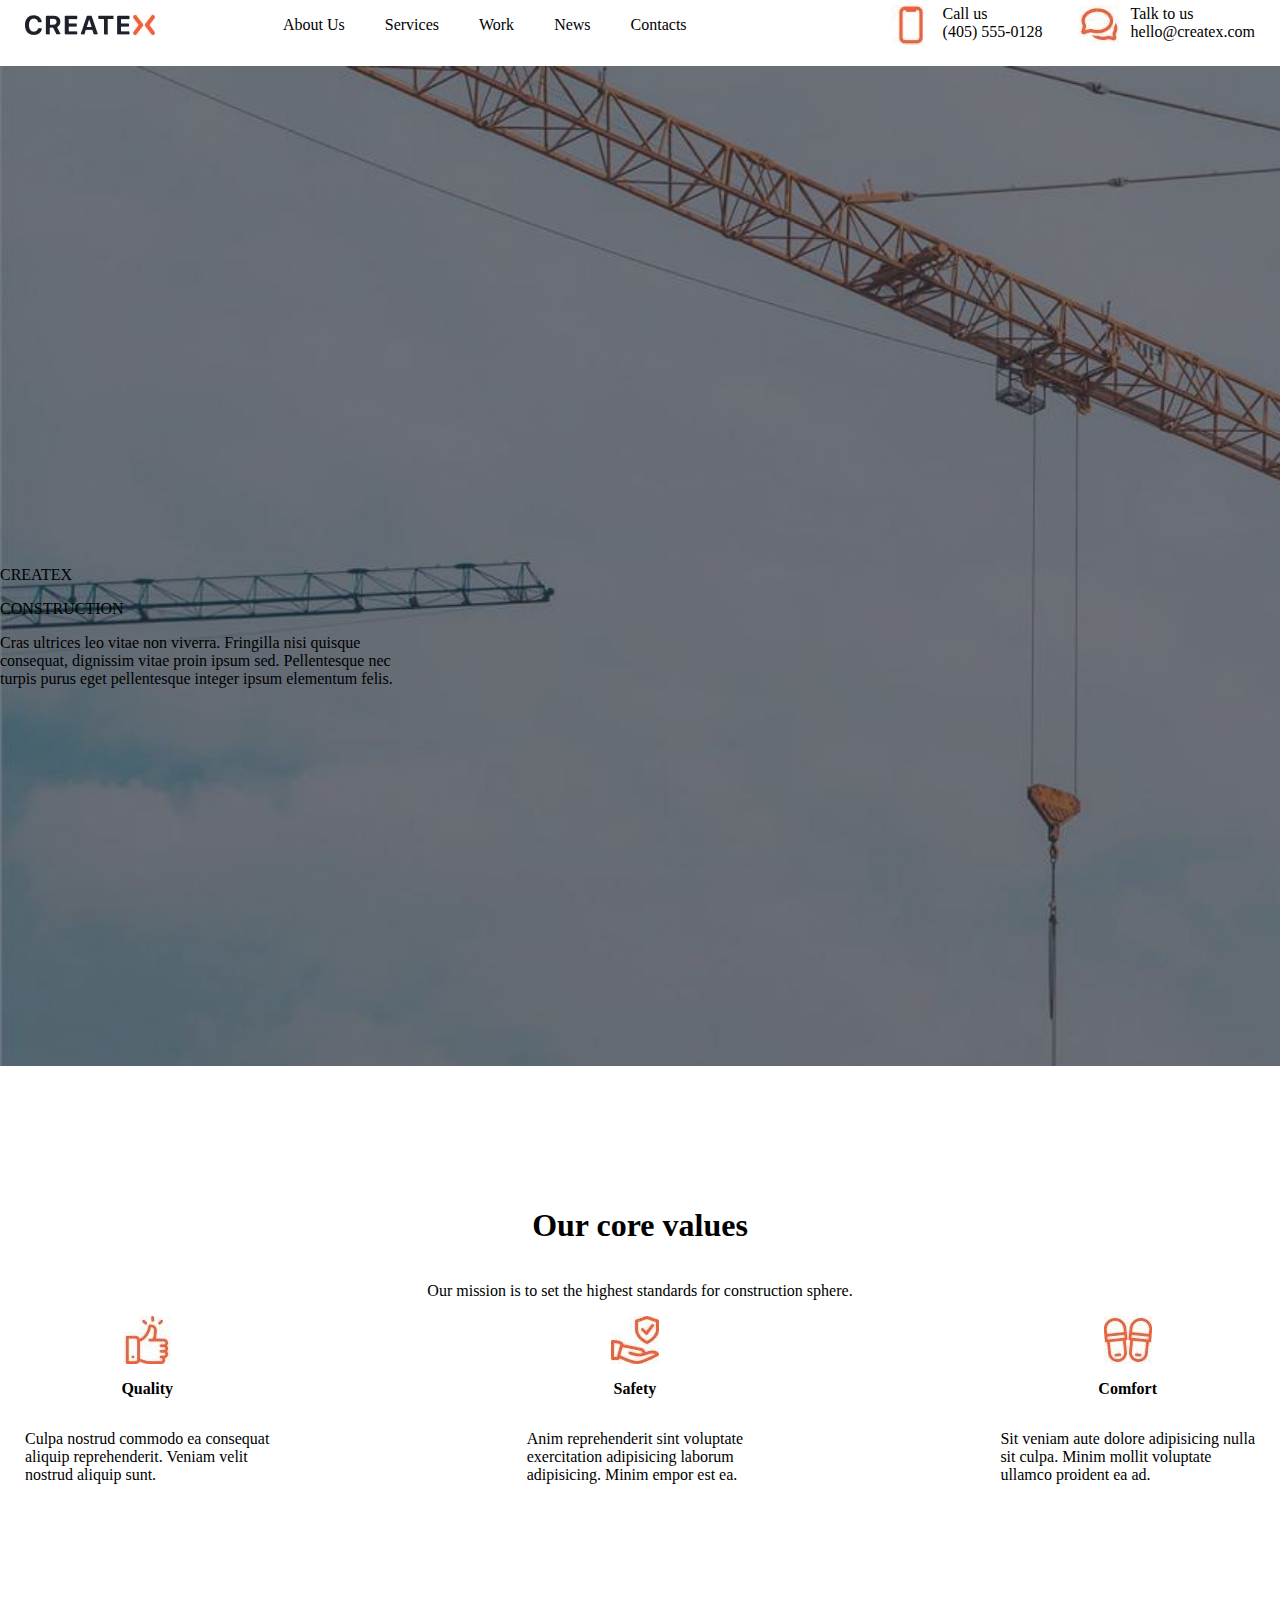
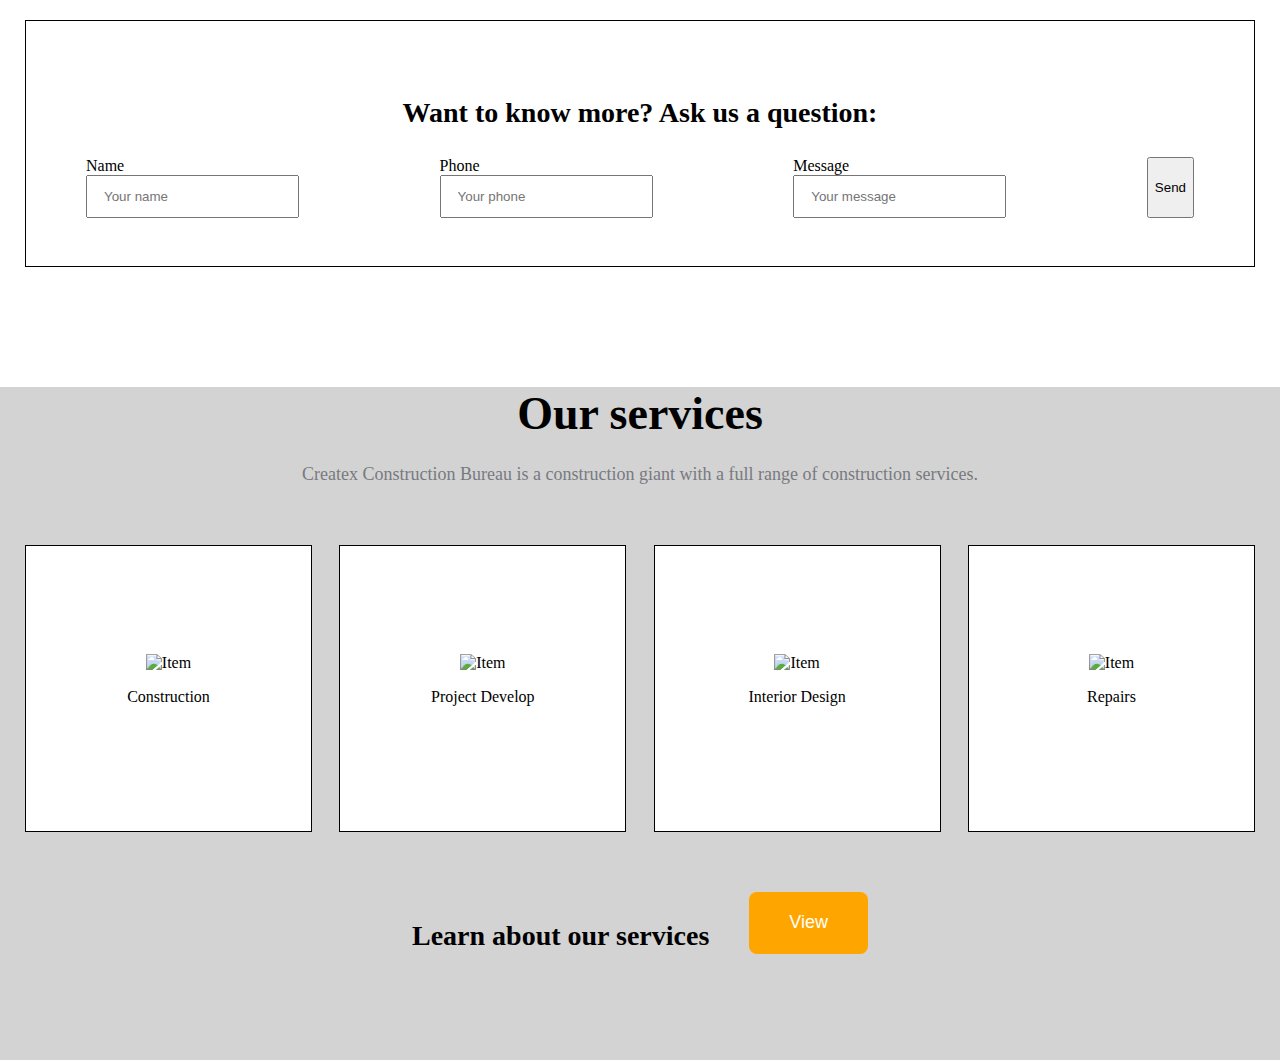
==== hero/hero.html @ 8d25ed10 "usopp" ====
<!DOCTYPE html>
<html lang="en">
<head>
    <meta charset="UTF-8">
    <meta name="viewport" content="width=device-width, initial-scale=1.0">
    <title>Hero</title>
    <link rel="stylesheet" href="hero.css">
</head>
<body>
    <div class="wrapper">
        <div class="block">
            <div class="header">
                <img src="img/logo.jpeg" alt="logo">
                <div class="navbar">
                    <p>About Us</p>
                    <p>Services</p>
                    <p>Work</p>
                    <p>News</p>
                    <p>Contacts</p>
                </div>
                <div class="contacts">
                    <div class="contactsItem">
                        <img src="img/phone.jpg" alt="phone">
                        <div class="contactsInfo">
                            <p>Call us</p>
                            <p>(405) 555-0128</p>
                        </div>
                    </div>
                    <div class="contactsItem">
                        <img src="img/chat.jpg" alt="email">
                        <div class="contactsInfo">
                            <p>Talk to us</p>
                            <p>hello@createx.com</p>
                        </div>
                    </div>
                </div>
            </div>
        </div>
        <div class="hero">
            <div class="nadBack">
                <p>CREATEX</p>
                <p>CONSTRUCTION</p>
                <p>Cras ultrices leo vitae non viverra. Fringilla nisi quisque <br> consequat, dignissim vitae proin ipsum sed. Pellentesque nec <br> turpis purus eget pellentesque integer ipsum elementum felis.</p>
            </div>
        </div>
        <div class="block">
            <div class="values">
            <h1>Our core values</h1>
            <p>Our mission is to set the highest standards for construction sphere.</p>
            <div class="homeworkBlock">
                <div class="homeworkItem">
                    <img src="img/like.jpg" alt="icon">
                    <p class="bolder">Quality</p>
                    <p>Culpa nostrud commodo ea consequat <br> aliquip reprehenderit. Veniam velit <br>nostrud aliquip sunt.</p>
                </div>
                <div class="homeworkItem">
                    <img src="img/hand.jpg" alt="icon">
                    <p class="bolder">Safety</p>
                    <p>Anim reprehenderit sint voluptate <br>exercitation adipisicing laborum <br>adipisicing. Minim empor est ea.</p>
                </div>
                <div class="homeworkItem">
                    <img src="img/tapochki.jpg" alt="icon">
                    <p class="bolder">Comfort</p>
                    <p>Sit veniam aute dolore adipisicing nulla <br>sit culpa. Minim mollit voluptate<br> ullamco proident ea ad.</p>
                </div>
            </div>
            </div>
            <div class="form">
                <p class="formTitle">Want to know more? Ask us a question:</p>
                <form class="formData">
                    <div class="formInput">
                        <label for="nameInput">Name</label>
                        <input id="nameInput" type="text" placeholder="Your name">
                    </div>
                    <div class="formInput">
                        <label for="phoneInput">Phone</label>
                        <input id="phoneInput" type="text" placeholder="Your phone">
                    </div>
                    <div class="formInput">
                        <label for="messageInput">Message</label>
                        <input id="messageInput" type="text" placeholder="Your message">
                    </div>
                    <button>Send</button>
                </form>
            </div>
        </div>
        <div class="services">
            <p class="serTitle">Our services</p>
            <p class="serSubTitle">Createx Construction Bureau is a construction giant with a full range of construction services.</p>
            <div class="block">
                <div class="serItems">
                    <div class="serItem">
                        <img src="" alt="Item">
                        <p>Construction</p>
                    </div>
                    <div class="serItem">
                        <img src="" alt="Item">
                        <p>Project Develop</p>
                    </div>
                    <div class="serItem">
                        <img src="" alt="Item">
                        <p>Interior Design</p>
                    </div>
                    <div class="serItem">
                        <img src="" alt="Item">
                        <p>Repairs</p>
                    </div>
                </div>
            </div>
            <div class="serMore">
                <p>Learn about our services</p>
                <button class="serButton">View</button>
            </div>
        </div>
    </div>
</body>
</html>
---- hero/hero.css ----
body{
    margin: 0;
    margin: auto;
}

.block{
    width: 1230px;
    margin: auto;
}
.header{
    display: flex;
    align-items: center;
    justify-content: space-between;
}
.navbar{
    display: flex;
}
.navbar p{
    margin-right: 40px;
}
.contacts{
    display: flex;
}
.contactsItem{
    display: flex;
    margin-left: 36px;
}
.contactsInfo{
    margin-left: 12px
}
.contactsInfo p{
    margin: 0;
}

.hero{
    height: 1000px;
    width: 100%;
    background: url(img/backgraund.jpg);
    background-repeat: no-repeat;
    background-size: cover;
}

.values{
    display: flex; 
    flex-direction: column;
    align-items: center;
    margin-top: 120px;
}

.formTitle{
    font-weight: bold;
    font-size: 28px;
}

.form{
    display: flex;
    flex-direction: column;
    align-items: center;
    border: 1px solid;
    padding: 48px 60px;
    margin-top: 120px;
}

.formData{
    display: flex;
    justify-content: space-between;
    width: 100%;
}

.formInput{
    display: flex;
    flex-direction: column;
}

.formInput input{
    padding: 12px 16px;
}
.homeworkBlock{
    display: flex;
    justify-content: space-between;
    width: 100%;
}
.homeworkItem{
    display: flex;
    flex-direction: column;
    align-items: center;
}
.serTitle{
    font-size: 46px;
    font-weight: bold;
    margin: 0;
    margin-bottom: 24px;
}
.serSubTitle{
    font-size: 18px;
    margin: 0;
    margin-bottom: 60px;
    color: #787A80
}
.serItem{
    display: flex;
    flex-direction: column;
    align-items: center;
    border: 1px solid;
    width: 285px;
    height: 285px;
    justify-content: center;
    background-color: white;
    transition: background-color 1s ease;
}
.serItem:hover{
    background-color: orange;
    transition: background-color 1s ease;
}
.serItems{
    display: flex;
    justify-content: space-between;
    width: 100%;
}
.services{
    display: flex;
    flex-direction: column;
    align-items: center;
    margin-top: 120px;
    background-color: lightgray;
    padding-bottom: 80px;
}
.serMore{
    display: flex;
    gap: 40px;
    margin-top: 60px;
    font-size: 28px;
    font-weight: bold;
}
.serButton{
    padding: 0px 40px;
    height: 62px;
    font-size: 18px;
    align-items: center;
    background-color: orange;
    color: white;
    border: none;
    border-radius: 8px;
    cursor: pointer;
    transition: background-color 0.5s ease;

}
.serButton:hover{
    background-color: brown;
    transition: background-color 0.5s ease;
}
.serButton:active{
    background-color: yellow;
}
.nadBack{
    position: relative;
    top: 500px;
}
.bolder{
    font-weight: bold;
}
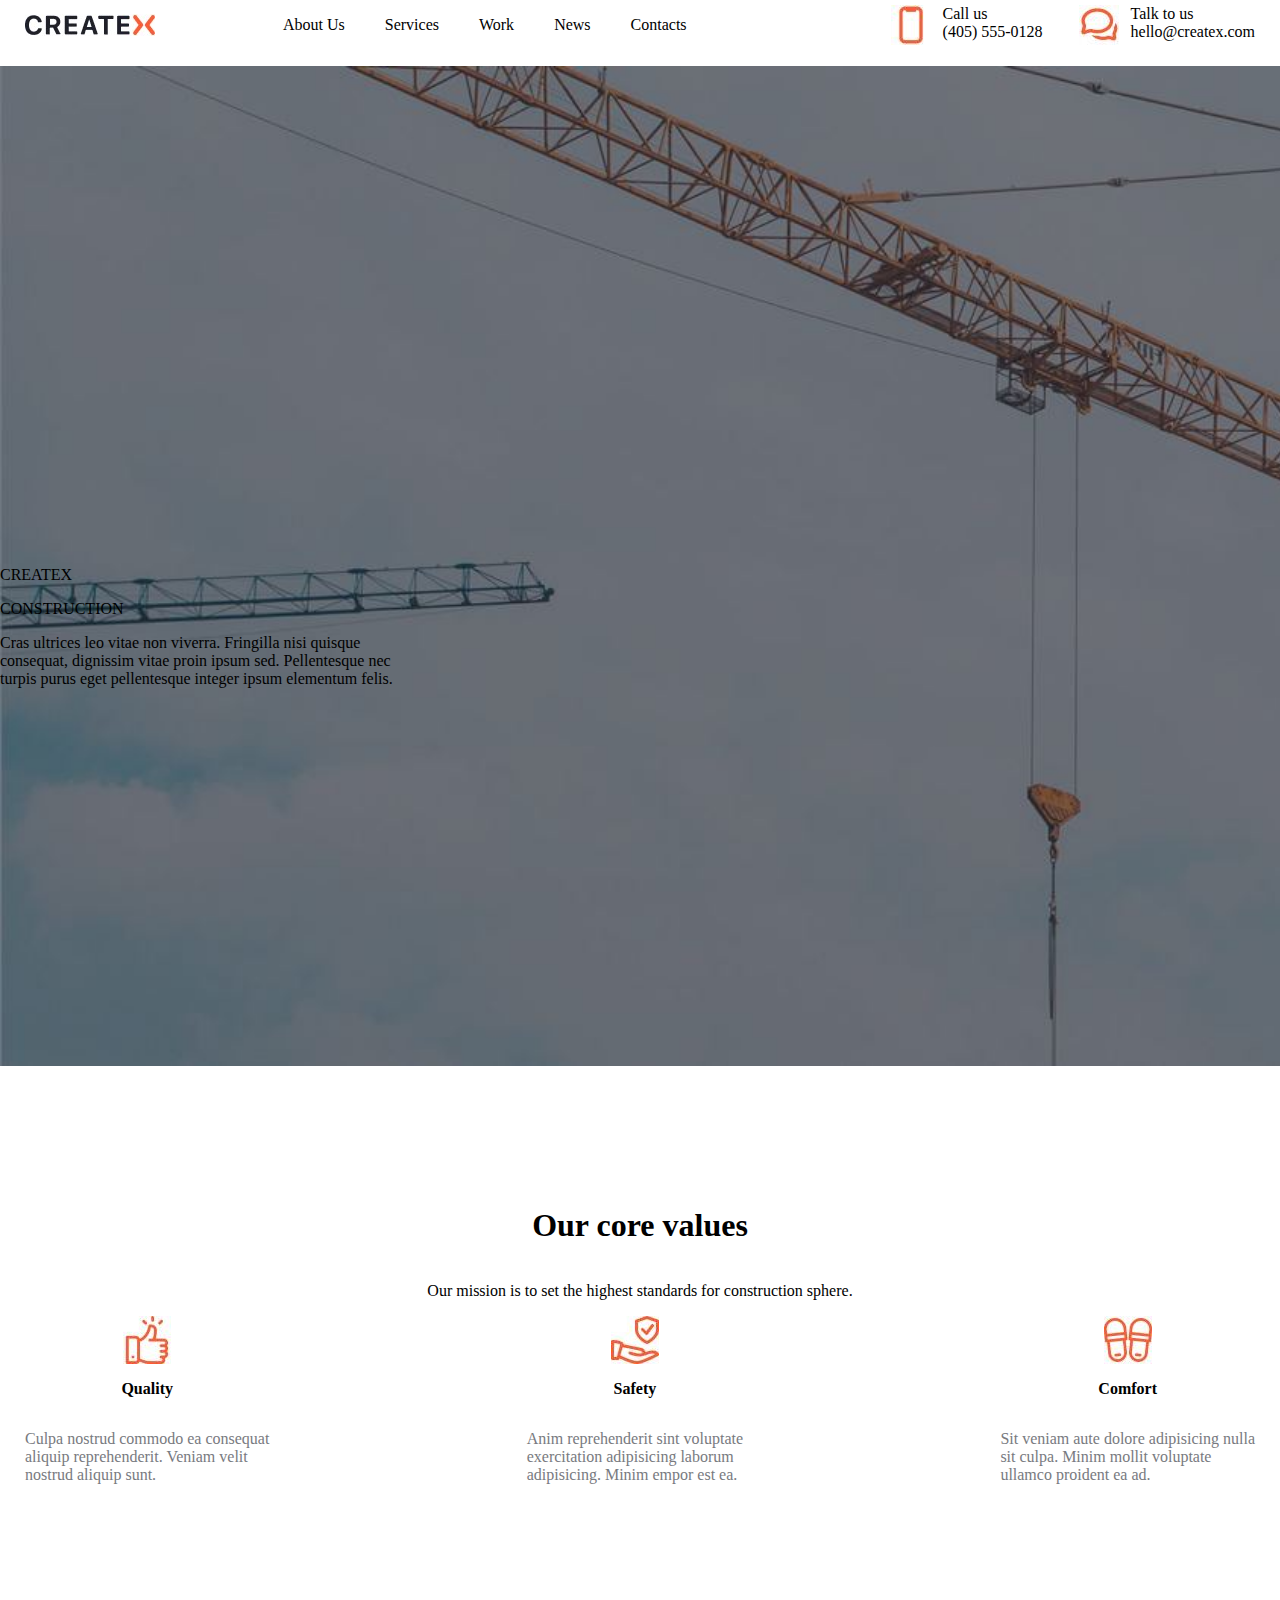
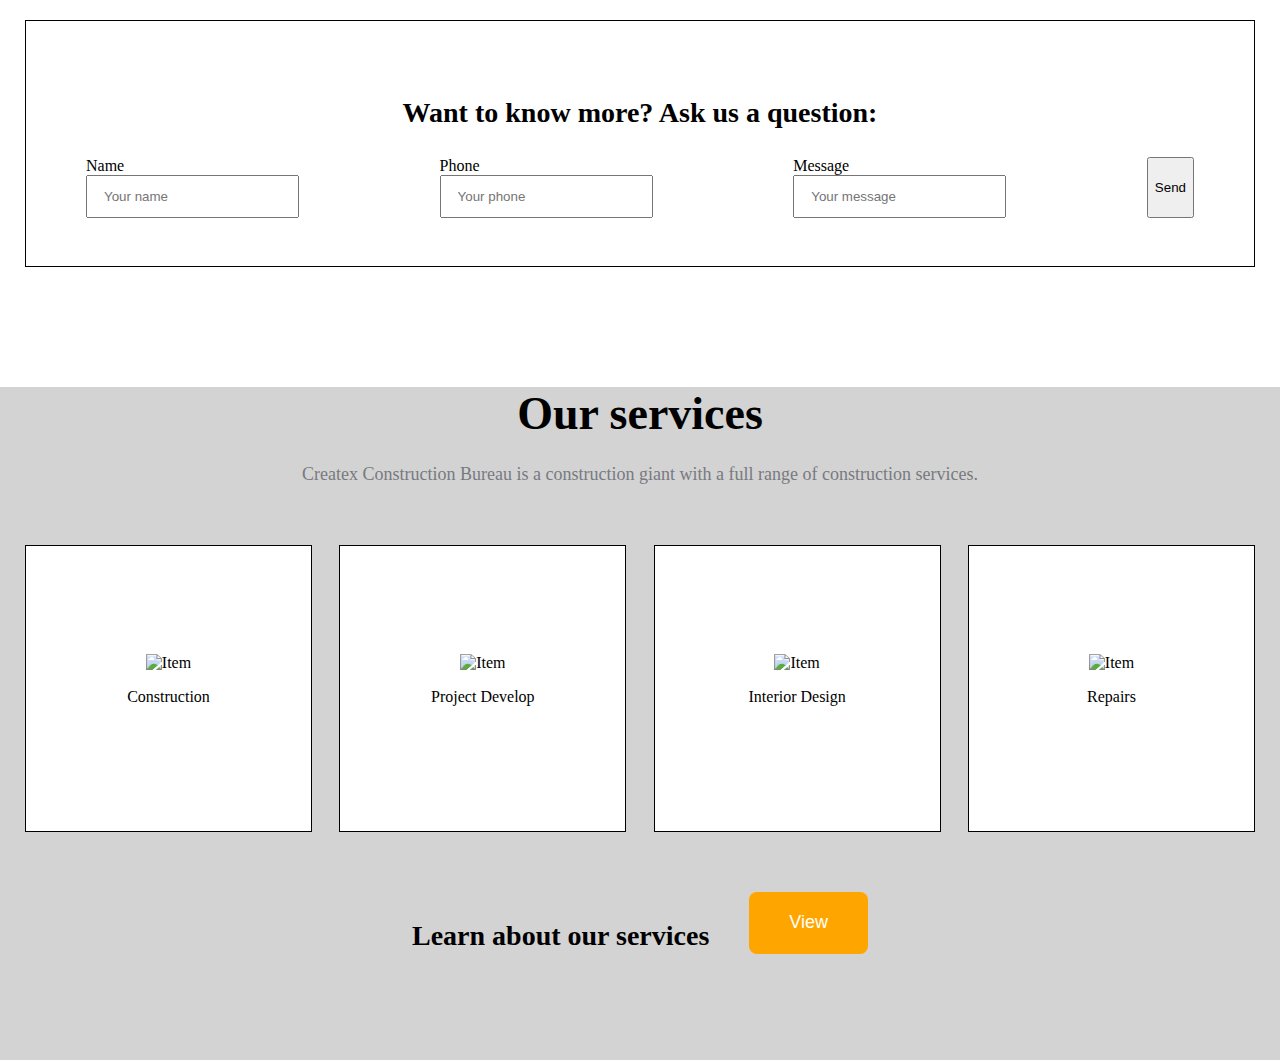
==== commit 37d92393: "jimbe" ====
--- a/hero/hero.html
+++ b/hero/hero.html
@@ -51,17 +51,17 @@
                 <div class="homeworkItem">
                     <img src="img/like.jpg" alt="icon">
                     <p class="bolder">Quality</p>
-                    <p>Culpa nostrud commodo ea consequat <br> aliquip reprehenderit. Veniam velit <br>nostrud aliquip sunt.</p>
+                    <p class="hm">Culpa nostrud commodo ea consequat <br> aliquip reprehenderit. Veniam velit <br>nostrud aliquip sunt.</p>
                 </div>
                 <div class="homeworkItem">
                     <img src="img/hand.jpg" alt="icon">
                     <p class="bolder">Safety</p>
-                    <p>Anim reprehenderit sint voluptate <br>exercitation adipisicing laborum <br>adipisicing. Minim empor est ea.</p>
+                    <p class="hm">Anim reprehenderit sint voluptate <br>exercitation adipisicing laborum <br>adipisicing. Minim empor est ea.</p>
                 </div>
                 <div class="homeworkItem">
                     <img src="img/tapochki.jpg" alt="icon">
                     <p class="bolder">Comfort</p>
-                    <p>Sit veniam aute dolore adipisicing nulla <br>sit culpa. Minim mollit voluptate<br> ullamco proident ea ad.</p>
+                    <p class="hm">Sit veniam aute dolore adipisicing nulla <br>sit culpa. Minim mollit voluptate<br> ullamco proident ea ad.</p>
                 </div>
             </div>
             </div>
--- a/hero/hero.css
+++ b/hero/hero.css
@@ -39,7 +39,9 @@
     background-repeat: no-repeat;
     background-size: cover;
 }
-
+.hm{
+    color: #787A80;
+}
 .values{
     display: flex; 
     flex-direction: column;
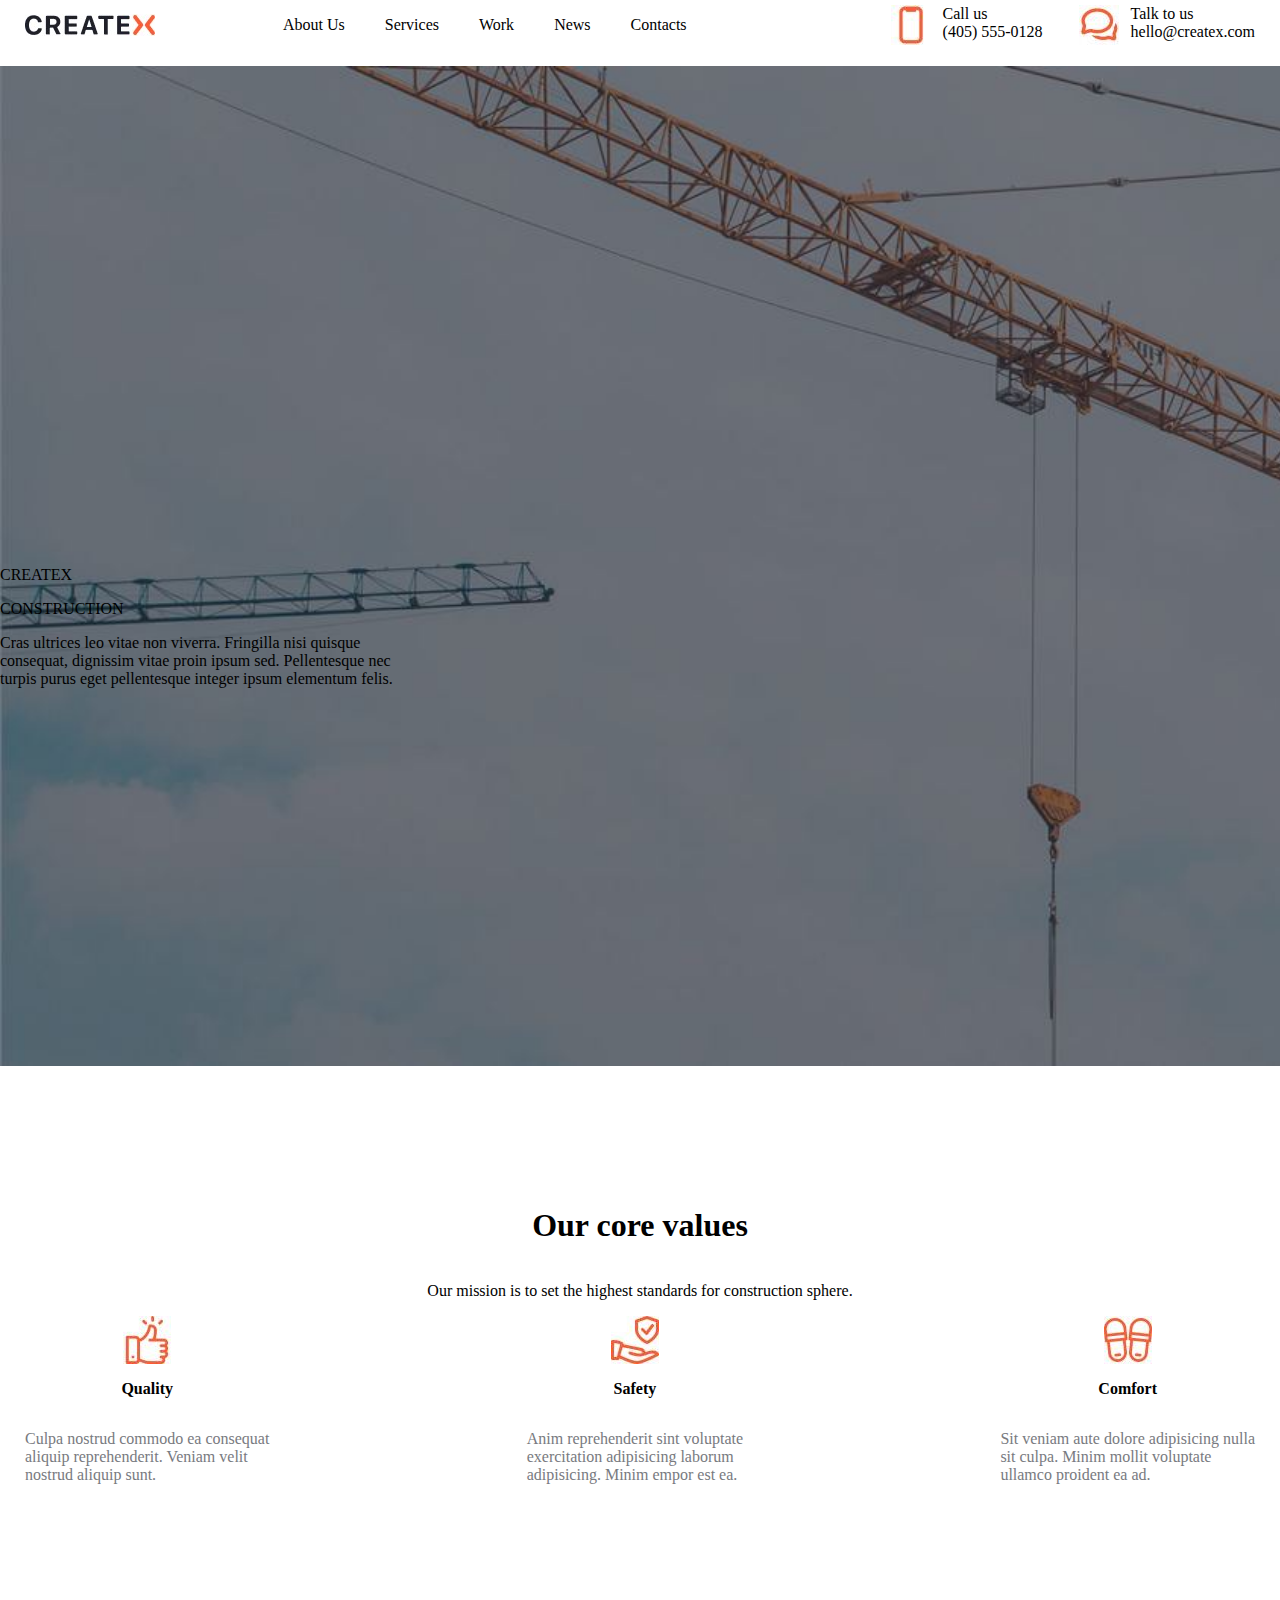
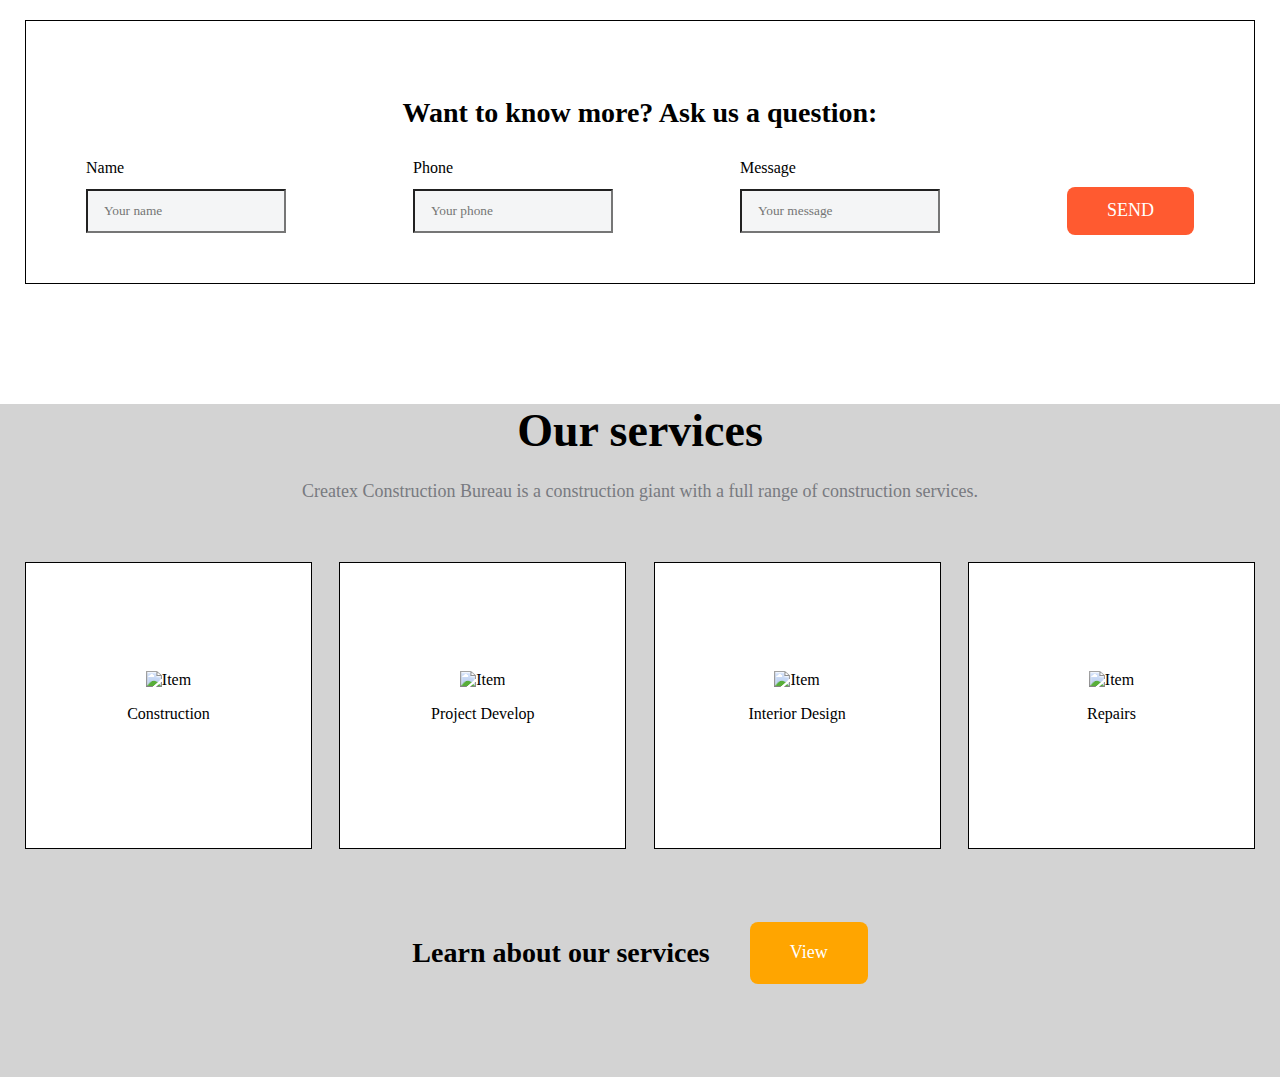
==== commit 7f033f87: "Otama" ====
--- a/hero/hero.html
+++ b/hero/hero.html
@@ -80,7 +80,7 @@
                         <label for="messageInput">Message</label>
                         <input id="messageInput" type="text" placeholder="Your message">
                     </div>
-                    <button>Send</button>
+                    <button>SEND</button>
                 </form>
             </div>
         </div>
--- a/hero/hero.css
+++ b/hero/hero.css
@@ -1,3 +1,12 @@
+@font-face {
+    font-family: Ubuntu;
+    font-weight: 400;
+    src: url(../fonts/Ubuntu/Ubuntu-Regular.ttf);
+}
+
+*{
+    font-family: Ubuntu;
+}
 body{
     margin: 0;
     margin: auto;
@@ -67,15 +76,31 @@
     display: flex;
     justify-content: space-between;
     width: 100%;
+    align-items: center;
 }
 
 .formInput{
     display: flex;
     flex-direction: column;
 }
-
+.formInput label{
+    padding-bottom: 12px;
+}
 .formInput input{
     padding: 12px 16px;
+    background-color: #F4F5F6;
+}
+.formData button{
+    padding: 0px 40px;
+    margin-top: 30px;
+    height: 48px;
+    font-size: 18px;
+    background-color: #FF5A30;
+    color: white;
+    border: none;
+    border-radius: 8px;
+    cursor: pointer;
+    transition: background-color 0.5s ease;
 }
 .homeworkBlock{
     display: flex;
@@ -133,19 +158,18 @@
     margin-top: 60px;
     font-size: 28px;
     font-weight: bold;
+    align-items: center;
 }
 .serButton{
-    padding: 0px 40px;
+    padding: 20px 40px;
     height: 62px;
     font-size: 18px;
-    align-items: center;
     background-color: orange;
     color: white;
     border: none;
     border-radius: 8px;
     cursor: pointer;
     transition: background-color 0.5s ease;
-
 }
 .serButton:hover{
     background-color: brown;
@@ -160,4 +184,4 @@
 }
 .bolder{
     font-weight: bold;
-}+}
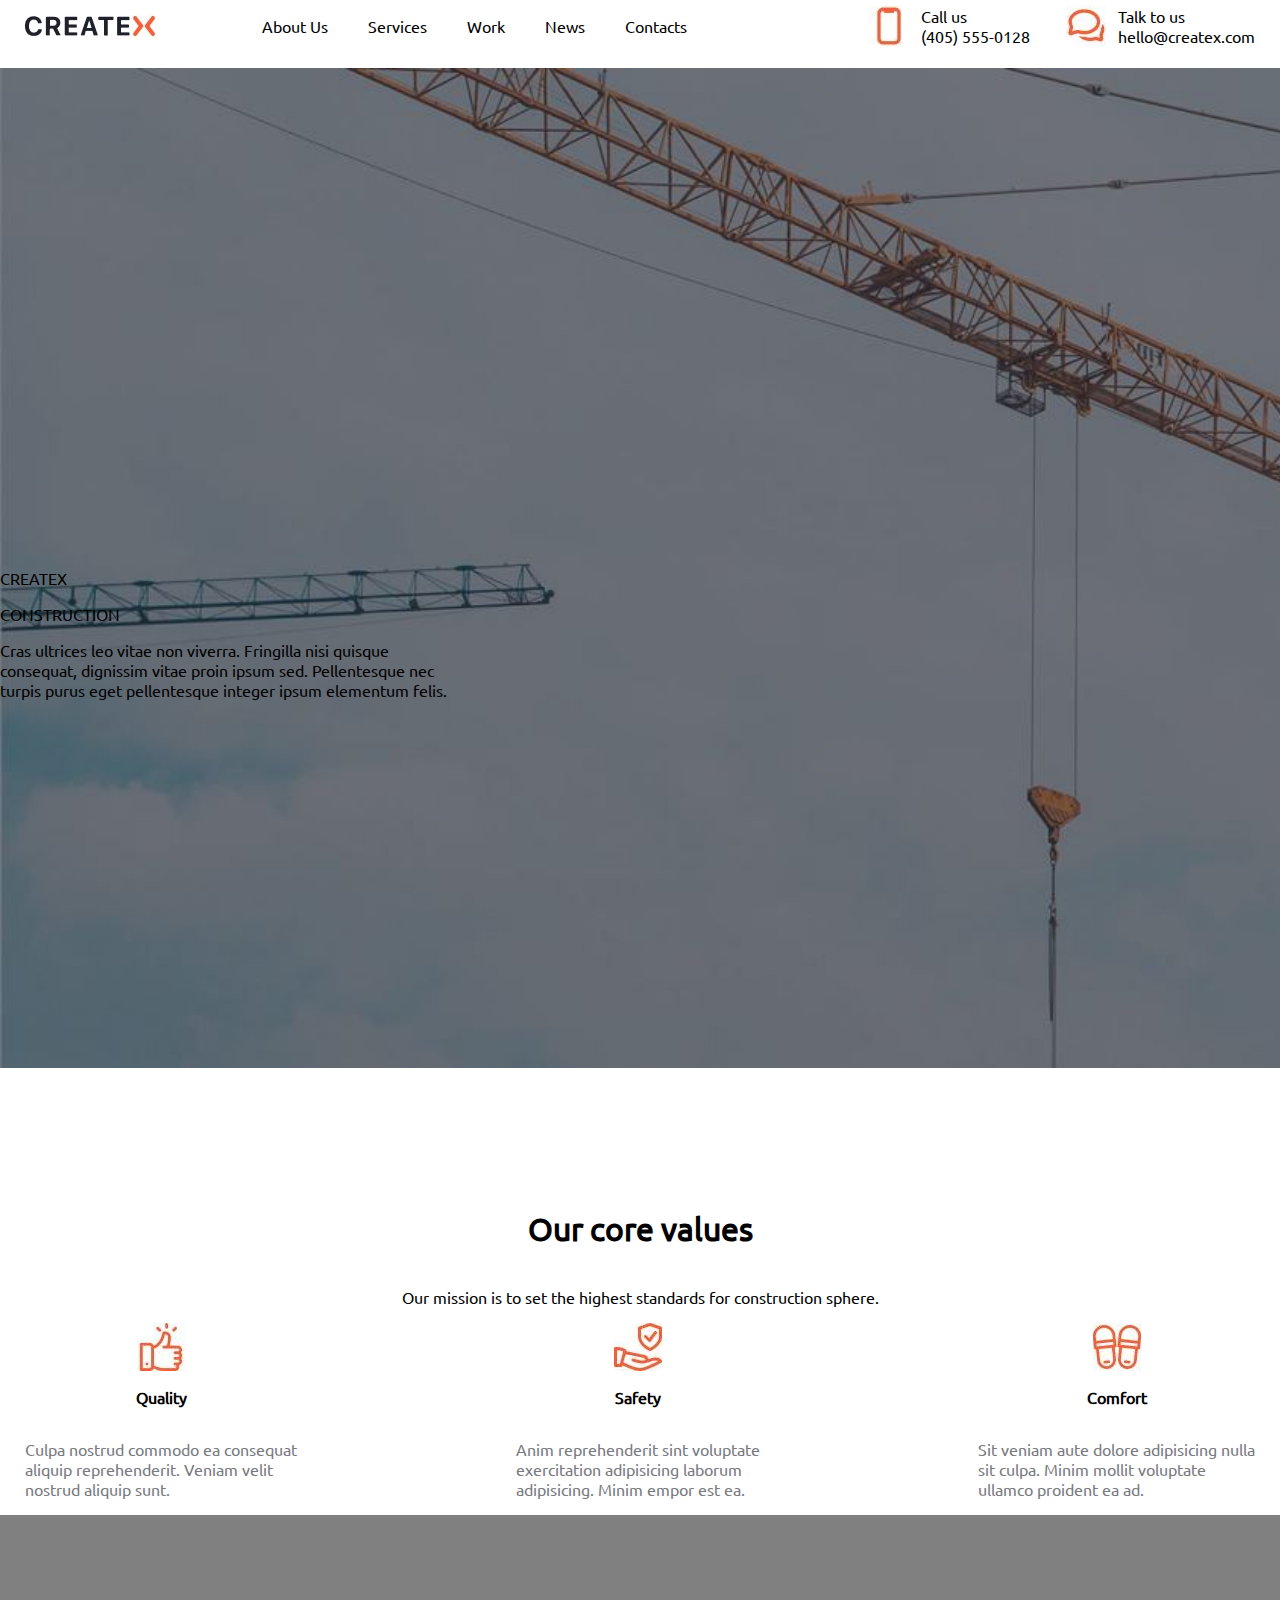
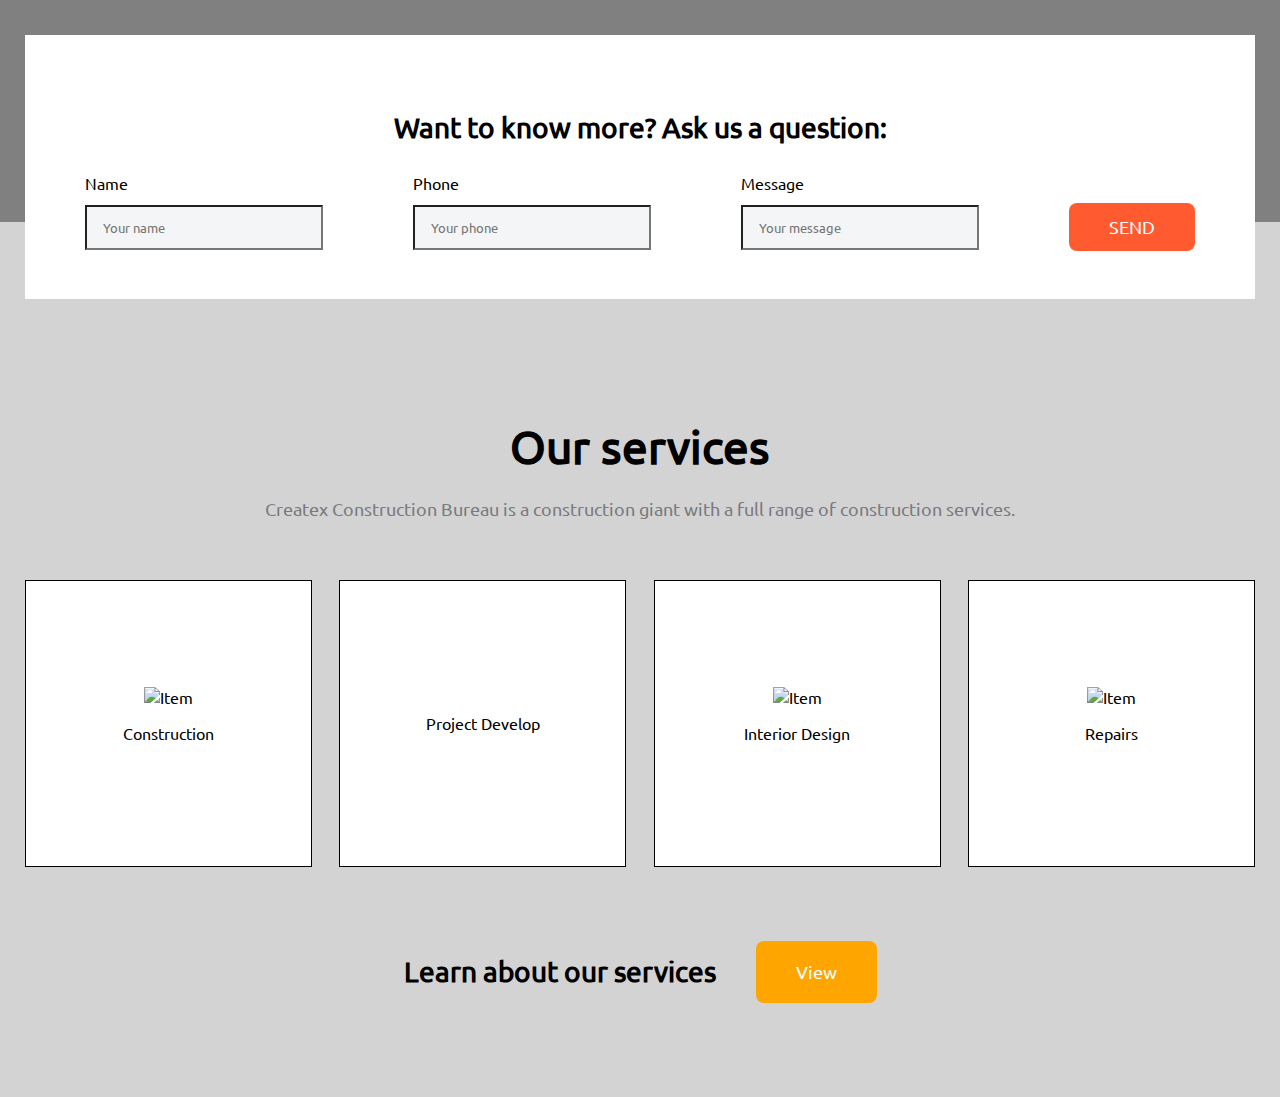
==== commit 57cd71b3: "LuffyTeam" ====
--- a/hero/hero.html
+++ b/hero/hero.html
@@ -64,7 +64,11 @@
                     <p class="hm">Sit veniam aute dolore adipisicing nulla <br>sit culpa. Minim mollit voluptate<br> ullamco proident ea ad.</p>
                 </div>
             </div>
-            </div>
+            </div>     
+        </div>
+    </div>
+    <div class="formWrapper">
+        <div class="block">
             <div class="form">
                 <p class="formTitle">Want to know more? Ask us a question:</p>
                 <form class="formData">
@@ -84,34 +88,35 @@
                 </form>
             </div>
         </div>
-        <div class="services">
-            <p class="serTitle">Our services</p>
-            <p class="serSubTitle">Createx Construction Bureau is a construction giant with a full range of construction services.</p>
-            <div class="block">
-                <div class="serItems">
-                    <div class="serItem">
-                        <img src="" alt="Item">
-                        <p>Construction</p>
-                    </div>
-                    <div class="serItem">
-                        <img src="" alt="Item">
-                        <p>Project Develop</p>
-                    </div>
-                    <div class="serItem">
-                        <img src="" alt="Item">
-                        <p>Interior Design</p>
-                    </div>
-                    <div class="serItem">
-                        <img src="" alt="Item">
-                        <p>Repairs</p>
-                    </div>
+    </div>   
+    <div class="services">
+        <p class="serTitle">Our services</p>
+        <p class="serSubTitle">Createx Construction Bureau is a construction giant with a full range of construction services.</p>
+        <div class="block">
+            <div class="serItems">
+                <div class="serItem">
+                    <img src="" alt="Item">
+                    <p>Construction</p>
+                </div>
+                <div class="serItem">
+                    <!-- <img src="img/const.jpg" alt="Item" class="const"> -->
+                    <p>Project Develop</p>
+                </div>
+                <div class="serItem">
+                    <img src="" alt="Item">
+                    <p>Interior Design</p>
+                </div>
+                <div class="serItem">
+                    <img src="" alt="Item">
+                    <p>Repairs</p>
                 </div>
             </div>
-            <div class="serMore">
-                <p>Learn about our services</p>
-                <button class="serButton">View</button>
-            </div>
+        </div>
+        <div class="serMore">
+            <p>Learn about our services</p>
+            <button class="serButton">View</button>
         </div>
     </div>
 </body>
+<script src="hero.js"></script>
 </html>--- a/hero/hero.css
+++ b/hero/hero.css
@@ -1,7 +1,7 @@
 @font-face {
     font-family: Ubuntu;
     font-weight: 400;
-    src: url(../fonts/Ubuntu/Ubuntu-Regular.ttf);
+    src: url(fonts/Ubuntu/Ubuntu-Regular.ttf);
 }
 
 *{
@@ -16,6 +16,7 @@
     width: 1230px;
     margin: auto;
 }
+
 .header{
     display: flex;
     align-items: center;
@@ -62,14 +63,17 @@
     font-weight: bold;
     font-size: 28px;
 }
-
+.formWrapper{
+    width: 100%;
+    padding-top: 120px;
+    background: linear-gradient(grey 80%, lightgray 80%);
+}
 .form{
     display: flex;
     flex-direction: column;
     align-items: center;
-    border: 1px solid;
+    background-color: white;
     padding: 48px 60px;
-    margin-top: 120px;
 }
 
 .formData{
@@ -117,6 +121,7 @@
     font-weight: bold;
     margin: 0;
     margin-bottom: 24px;
+    margin-top: 120px;
 }
 .serSubTitle{
     font-size: 18px;
@@ -148,7 +153,6 @@
     display: flex;
     flex-direction: column;
     align-items: center;
-    margin-top: 120px;
     background-color: lightgray;
     padding-bottom: 80px;
 }
@@ -185,3 +189,6 @@
 .bolder{
     font-weight: bold;
 }
+.const{
+
+}
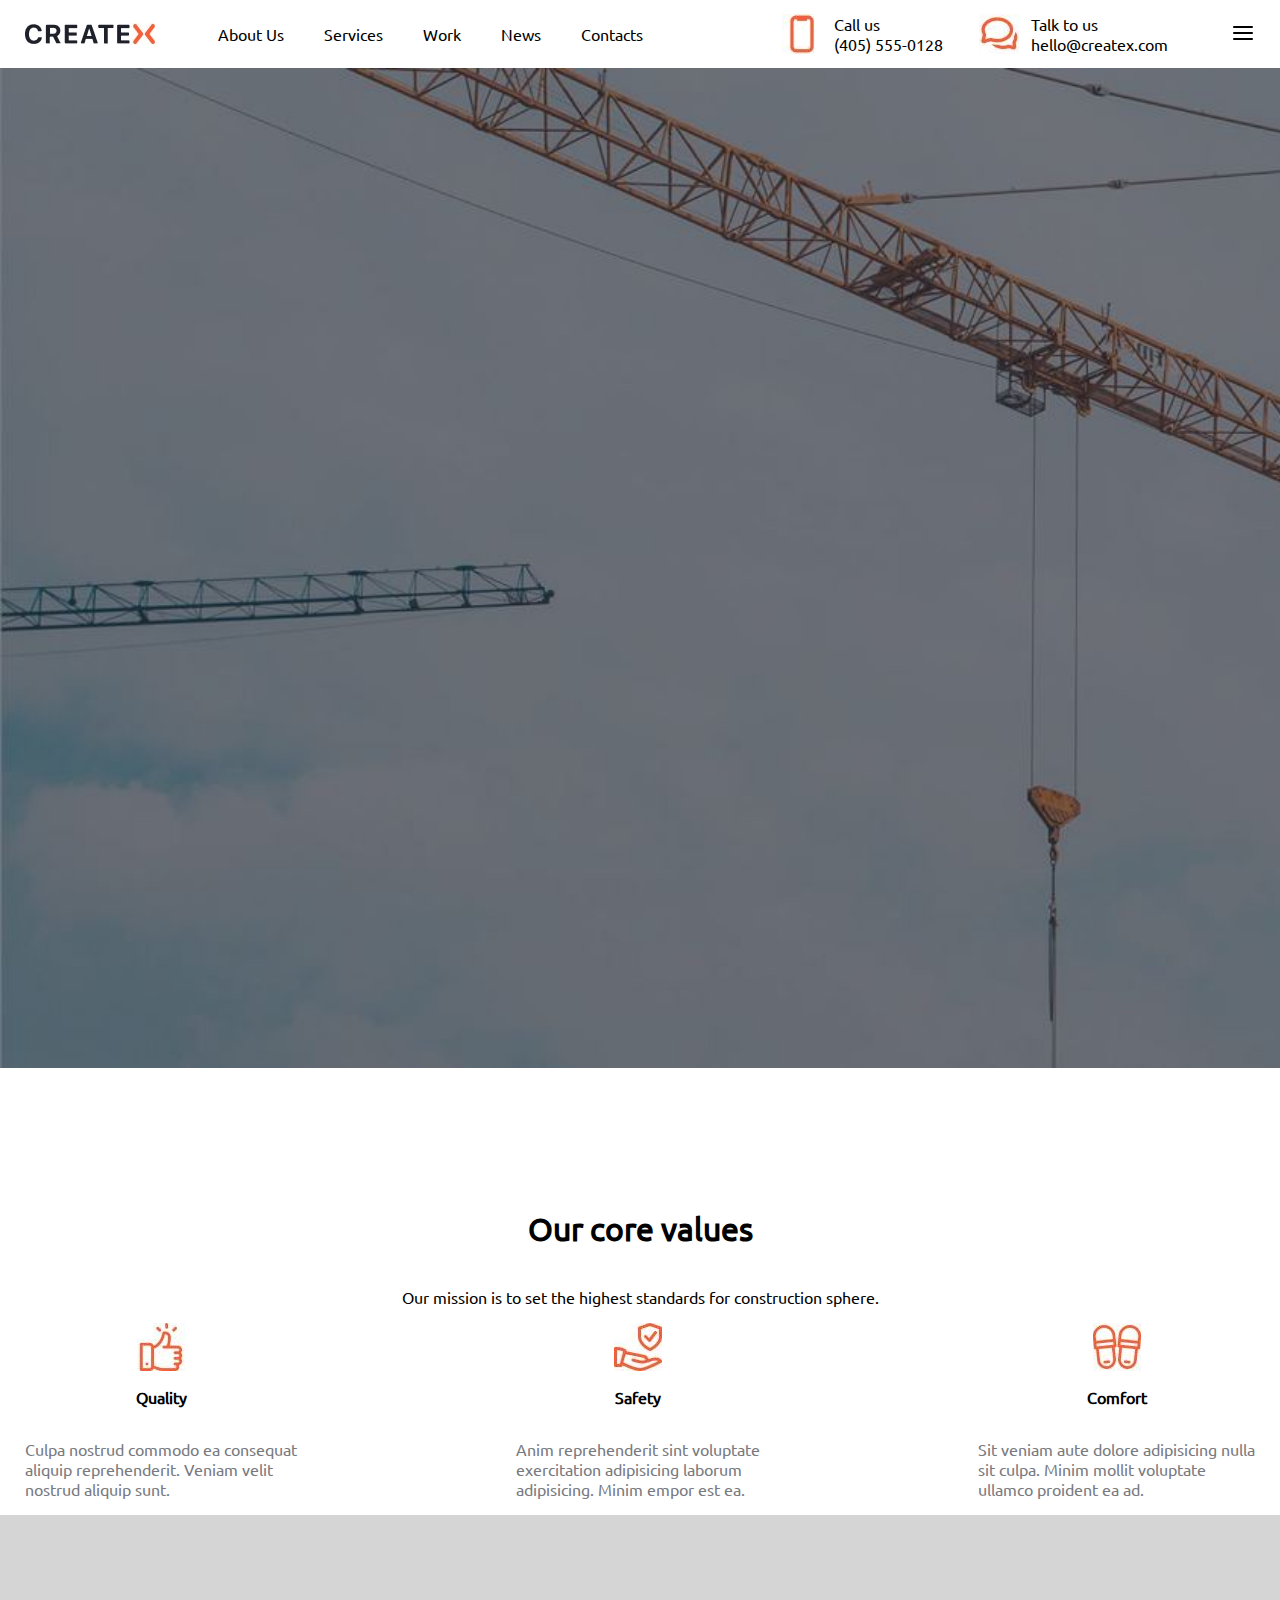
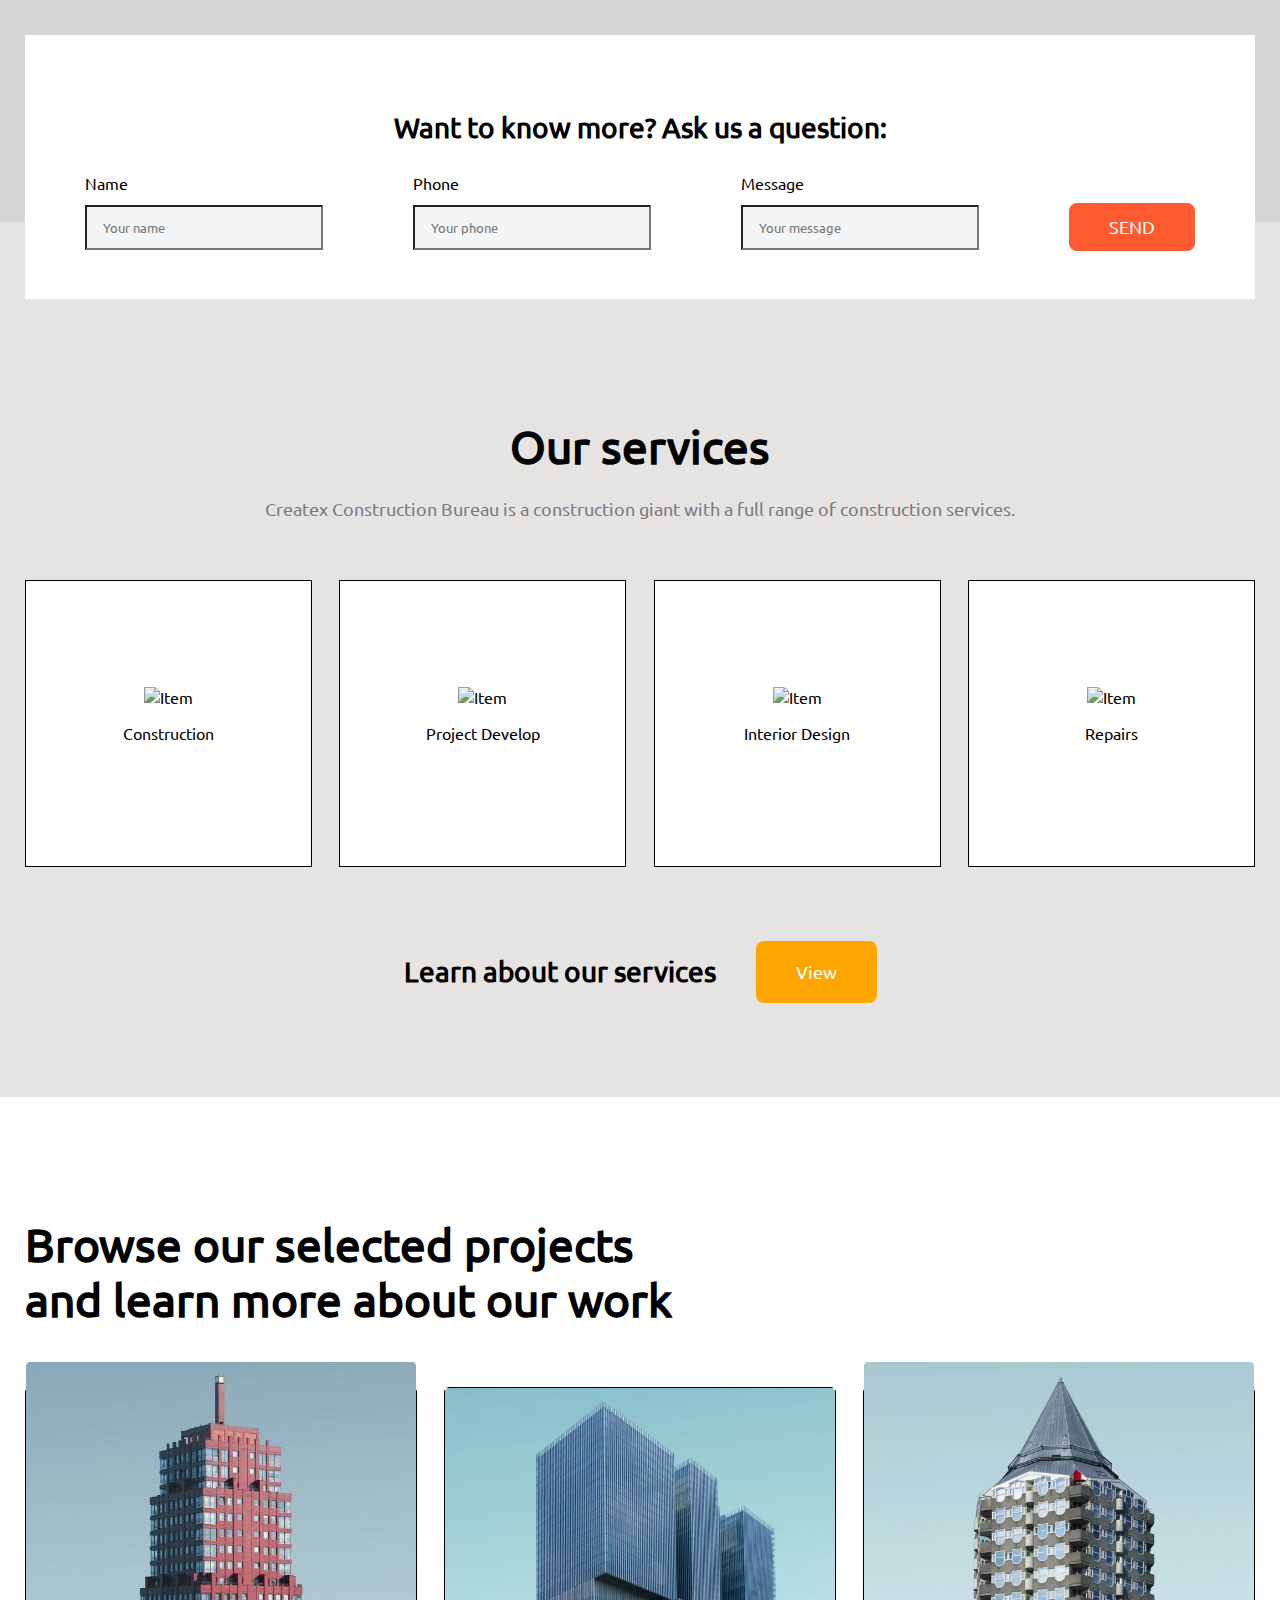
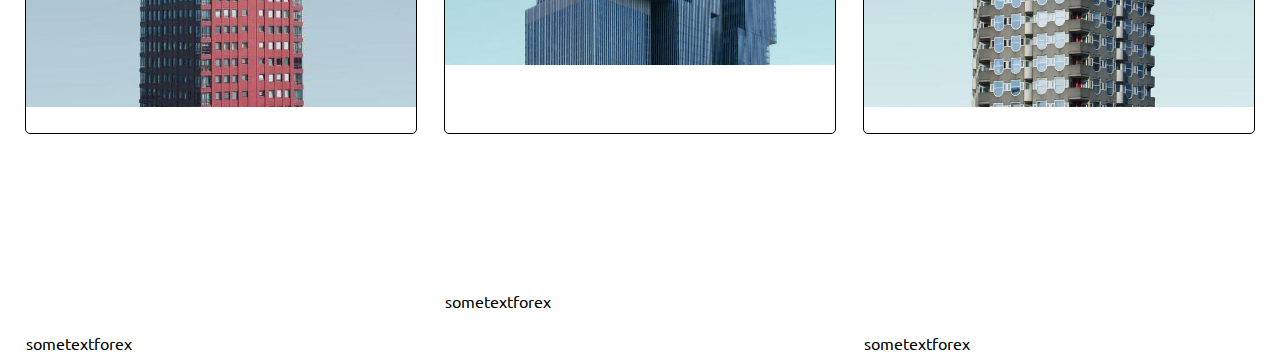
==== commit d835faee: "lololowka" ====
--- a/hero/hero.html
+++ b/hero/hero.html
@@ -8,6 +8,7 @@
 </head>
 <body>
     <div class="wrapper">
+        <div class="headerWrapper">
         <div class="block">
             <div class="header">
                 <img src="img/logo.jpeg" alt="logo">
@@ -33,14 +34,30 @@
                             <p>hello@createx.com</p>
                         </div>
                     </div>
+                    
+                </div>
+                <div class="mobileMenu">
+                    <img src="img/icons8-menu.svg" alt="menu">
+                </div>
+            </div>
+            <div class="mobileMenuOpened">
+                <div class="block">
+                    <div class="mobileMenuHeader">
+                        <img src="img/close.svg" alt="close" class="mobileMenuClose">
+                    </div>
+                    <div class="mobileMenuItems">
+                        <p>About Us</p>
+                        <p>Services</p>
+                        <p>Work</p>
+                        <p>News</p>
+                        <p>Contacts</p>
+                    </div>
                 </div>
             </div>
         </div>
+    </div>
         <div class="hero">
             <div class="nadBack">
-                <p>CREATEX</p>
-                <p>CONSTRUCTION</p>
-                <p>Cras ultrices leo vitae non viverra. Fringilla nisi quisque <br> consequat, dignissim vitae proin ipsum sed. Pellentesque nec <br> turpis purus eget pellentesque integer ipsum elementum felis.</p>
             </div>
         </div>
         <div class="block">
@@ -66,57 +83,78 @@
             </div>
             </div>     
         </div>
-    </div>
-    <div class="formWrapper">
-        <div class="block">
-            <div class="form">
-                <p class="formTitle">Want to know more? Ask us a question:</p>
-                <form class="formData">
-                    <div class="formInput">
-                        <label for="nameInput">Name</label>
-                        <input id="nameInput" type="text" placeholder="Your name">
+        <div class="formWrapper">
+            <div class="block">
+                <div class="form">
+                    <p class="formTitle">Want to know more? Ask us a question:</p>
+                    <form class="formData">
+                        <div class="formInput">
+                            <label for="nameInput">Name</label>
+                            <input id="nameInput" type="text" placeholder="Your name">
+                        </div>
+                        <div class="formInput">
+                            <label for="phoneInput">Phone</label>
+                            <input id="phoneInput" type="text" placeholder="Your phone">
+                        </div>
+                        <div class="formInput">
+                            <label for="messageInput">Message</label>
+                            <input id="messageInput" type="text" placeholder="Your message">
+                        </div>
+                        <button>SEND</button>
+                    </form>
+                </div>
+            </div>
+        </div>   
+        <div class="services">
+            <p class="serTitle">Our services</p>
+            <p class="serSubTitle">Createx Construction Bureau is a construction giant with a full range of construction services.</p>
+            <div class="block">
+                <div class="serItems">
+                    <div class="serItem">
+                        <img src="" alt="Item">
+                        <p>Construction</p>
                     </div>
-                    <div class="formInput">
-                        <label for="phoneInput">Phone</label>
-                        <input id="phoneInput" type="text" placeholder="Your phone">
+                    <div class="serItem">
+                        <img src="" alt="Item" class="const">
+                        <p>Project Develop</p>
                     </div>
-                    <div class="formInput">
-                        <label for="messageInput">Message</label>
-                        <input id="messageInput" type="text" placeholder="Your message">
+                    <div class="serItem">
+                        <img src="" alt="Item">
+                        <p>Interior Design</p>
                     </div>
-                    <button>SEND</button>
-                </form>
+                    <div class="serItem">
+                        <img src="" alt="Item">
+                        <p>Repairs</p>
+                    </div>
+                </div>
+            </div>
+            <div class="serMore">
+                <p>Learn about our services</p>
+                <button class="serButton">View</button>
             </div>
         </div>
-    </div>   
-    <div class="services">
-        <p class="serTitle">Our services</p>
-        <p class="serSubTitle">Createx Construction Bureau is a construction giant with a full range of construction services.</p>
-        <div class="block">
-            <div class="serItems">
-                <div class="serItem">
-                    <img src="" alt="Item">
-                    <p>Construction</p>
-                </div>
-                <div class="serItem">
-                    <!-- <img src="img/const.jpg" alt="Item" class="const"> -->
-                    <p>Project Develop</p>
-                </div>
-                <div class="serItem">
-                    <img src="" alt="Item">
-                    <p>Interior Design</p>
-                </div>
-                <div class="serItem">
-                    <img src="" alt="Item">
-                    <p>Repairs</p>
+        <div class="buildings">
+            <div class="block">
+                <p class="buildingsTitle">Browse our selected projects <br>
+                    and learn more about our work</p>
+                <div class="buildingsItems">
+                    <div class="buildingsItem">
+                        <img src="img/redfing.jpg" alt="build" class="buildpic">
+                        <p class="builderText">sometextforex</p>
+                    </div>
+                    <div class="buildingsItem">
+                        <img src="img/blockbuild.jpg" alt="build" class="buildpic">
+                        <p class="builderText">sometextforex</p>
+                    </div>
+                    <div class="buildingsItem">
+                        <img src="img/pencil.jpg" alt="build" class="buildpic">
+                        <p class="builderText">sometextforex</p>
+                    </div>
                 </div>
             </div>
         </div>
-        <div class="serMore">
-            <p>Learn about our services</p>
-            <button class="serButton">View</button>
-        </div>
     </div>
+    
 </body>
 <script src="hero.js"></script>
 </html>--- a/hero/hero.css
+++ b/hero/hero.css
@@ -7,6 +7,12 @@
 *{
     font-family: Ubuntu;
 }
+.overflowHidden{
+    overflow: hidden;
+}
+.visible{
+    display: block !important;
+}
 body{
     margin: 0;
     margin: auto;
@@ -21,6 +27,12 @@
     display: flex;
     align-items: center;
     justify-content: space-between;
+    padding: 8px 0px;
+}
+.headerWrapper{
+    position: sticky;
+    top: 0.1px;
+    background-color: white;
 }
 .navbar{
     display: flex;
@@ -41,7 +53,27 @@
 .contactsInfo p{
     margin: 0;
 }
-
+.mobileMenuOpened{
+    display: none;
+    position: absolute;
+    width: 100%;
+    background-color: #fff;
+    left: 0px;
+    top: 0px;
+}
+.mobileMenuHeader{
+    padding: 8px 0px;
+    display: flex;
+    justify-content: flex-end;
+
+}
+.mobileMenuItems{
+    display: flex;
+    flex-direction: column;
+    align-items: center;
+    font-size: 24px;
+    margin-bottom: 20px;
+}
 .hero{
     height: 1000px;
     width: 100%;
@@ -66,7 +98,7 @@
 .formWrapper{
     width: 100%;
     padding-top: 120px;
-    background: linear-gradient(grey 80%, lightgray 80%);
+    background: linear-gradient(#D5D5D5 80%, #E5E4E2 80%);
 }
 .form{
     display: flex;
@@ -153,7 +185,7 @@
     display: flex;
     flex-direction: column;
     align-items: center;
-    background-color: lightgray;
+    background-color: #E5E4E2;
     padding-bottom: 80px;
 }
 .serMore{
@@ -189,6 +221,66 @@
 .bolder{
     font-weight: bold;
 }
-.const{
-
-}
+.buildingsTitle{
+    font-size: 46px;
+    font-weight: bold;
+    margin: 0;
+    margin-bottom: 24px;
+    margin-top: 120px;
+
+}
+.buildingsItem{
+    display: flex;
+    flex-direction: column;
+    align-items: center;
+    border: 1px solid;
+    width: 390px;
+    height: 345px;
+    justify-content: center;
+    border-radius: 5px;
+}
+.buildingsItems{
+    display: flex;
+    justify-content: space-between;
+    width: 100%;
+    margin-top: 60px;
+}
+
+.builderText{
+    background-color: white;
+    position: relative;
+    top: 210px;
+    width: 390px;
+    height: 95px;
+}
+.buildpic{
+    width: 390px;
+    height: 345px;
+}
+@media (max-width: 750px) {
+    .block{
+        padding: 0 15px;
+        width: unset;
+    }
+    .navbar {
+        display: none;
+    }
+    .contacts{
+        display: none;
+    }
+    .formData{
+        flex-direction: column;
+    }
+    .serItems{
+        flex-direction: column;
+    }
+    .mobileMenu{
+        display: block;
+    }
+    .headerWrapper{
+        padding: 8px 0px;
+    }
+    .buildingsItems{
+        flex-direction: column;
+    }
+}
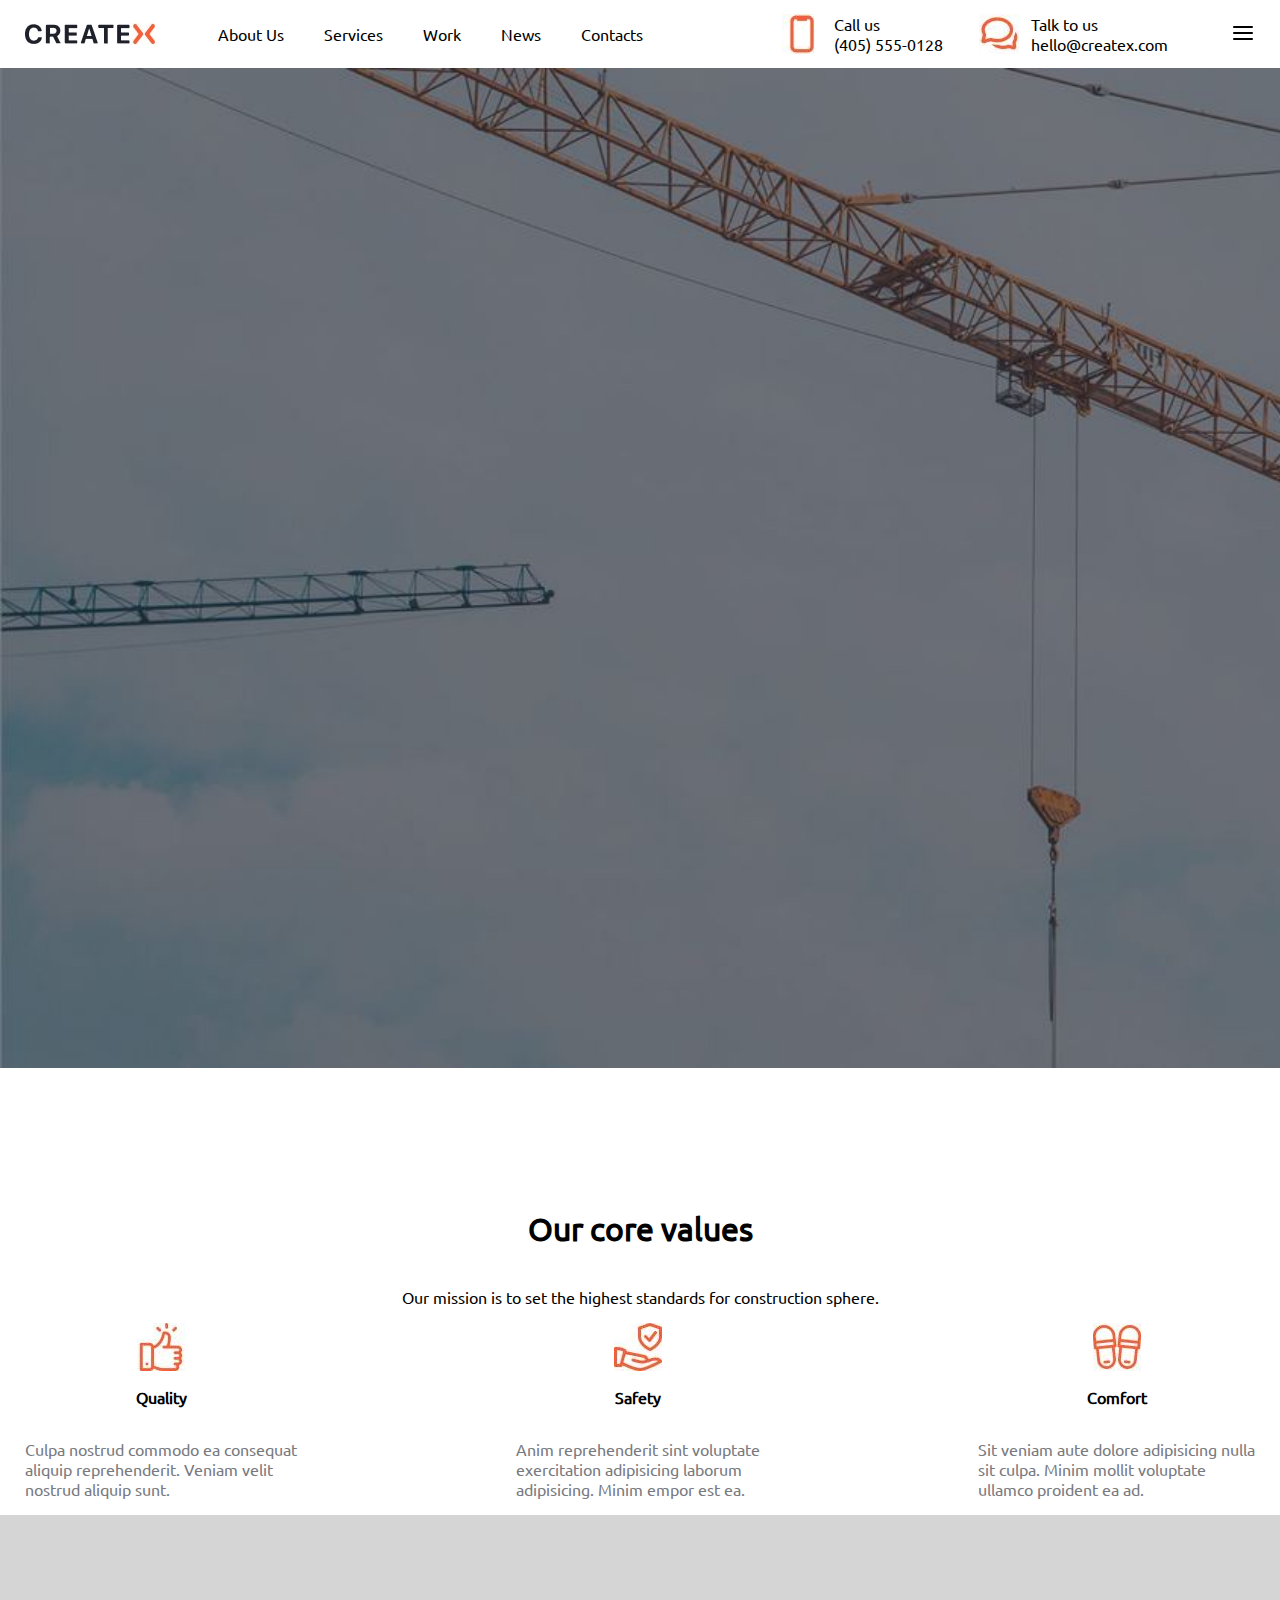
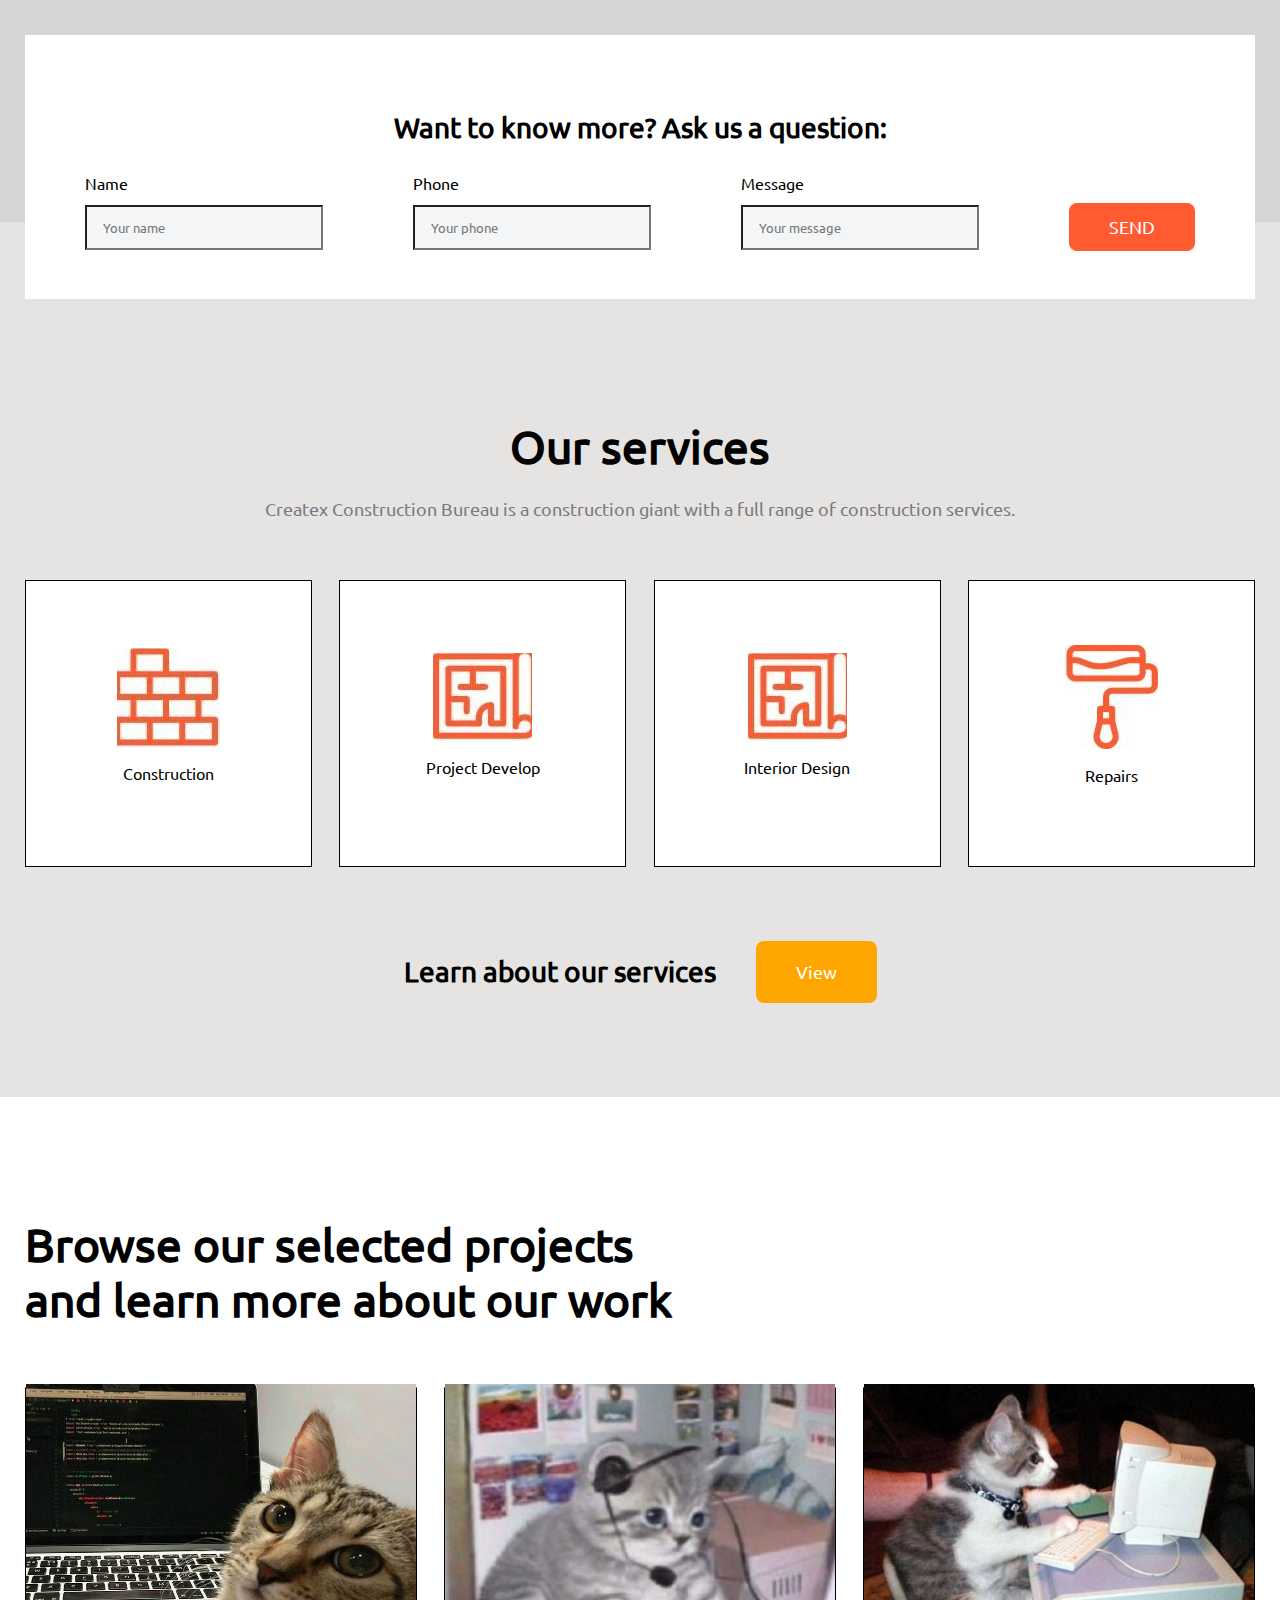
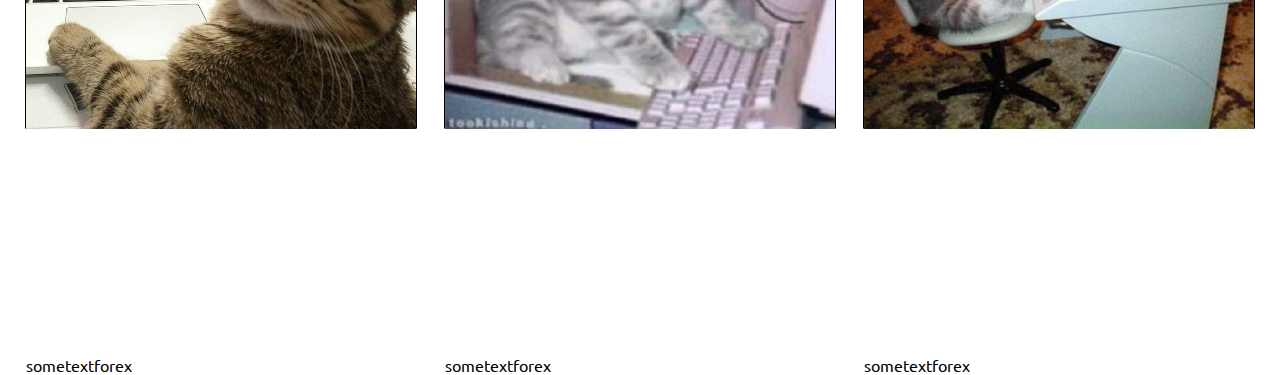
==== commit 13192a19: "dinnerbone" ====
--- a/hero/hero.html
+++ b/hero/hero.html
@@ -109,24 +109,7 @@
             <p class="serTitle">Our services</p>
             <p class="serSubTitle">Createx Construction Bureau is a construction giant with a full range of construction services.</p>
             <div class="block">
-                <div class="serItems">
-                    <div class="serItem">
-                        <img src="" alt="Item">
-                        <p>Construction</p>
-                    </div>
-                    <div class="serItem">
-                        <img src="" alt="Item" class="const">
-                        <p>Project Develop</p>
-                    </div>
-                    <div class="serItem">
-                        <img src="" alt="Item">
-                        <p>Interior Design</p>
-                    </div>
-                    <div class="serItem">
-                        <img src="" alt="Item">
-                        <p>Repairs</p>
-                    </div>
-                </div>
+                <div class="serItems"></div>
             </div>
             <div class="serMore">
                 <p>Learn about our services</p>
@@ -139,21 +122,22 @@
                     and learn more about our work</p>
                 <div class="buildingsItems">
                     <div class="buildingsItem">
-                        <img src="img/redfing.jpg" alt="build" class="buildpic">
-                        <p class="builderText">sometextforex</p>
+                        <img src="img/cat1.jpeg" alt="build" class="buildpic">
+                        <p class="builderText" data-tooltip="Всплывающая подсказка">sometextforex</p>
                     </div>
                     <div class="buildingsItem">
-                        <img src="img/blockbuild.jpg" alt="build" class="buildpic">
-                        <p class="builderText">sometextforex</p>
+                        <img src="img/cat3.jpeg" alt="build" class="buildpic">
+                        <p class="builderText" data-tooltip="Всплывающая подсказка">sometextforex</p>
                     </div>
                     <div class="buildingsItem">
-                        <img src="img/pencil.jpg" alt="build" class="buildpic">
-                        <p class="builderText">sometextforex</p>
+                        <img src="img/cat2.jpeg" alt="build" class="buildpic">
+                        <p class="builderText" data-tooltip="Всплывающая подсказка">sometextforex</p>
                     </div>
                 </div>
             </div>
         </div>
     </div>
+   
     
 </body>
 <script src="hero.js"></script>
--- a/hero/hero.css
+++ b/hero/hero.css
@@ -170,11 +170,11 @@
     height: 285px;
     justify-content: center;
     background-color: white;
-    transition: background-color 1s ease;
+    transition: background-image 2s ease;
 }
 .serItem:hover{
-    background-color: orange;
-    transition: background-color 1s ease;
+    background-image: url(img/lolik.jpg);
+    transition: background-image 2s ease;
 }
 .serItems{
     display: flex;
@@ -235,17 +235,40 @@
     align-items: center;
     border: 1px solid;
     width: 390px;
-    height: 345px;
+    height: 340px;
     justify-content: center;
-    border-radius: 5px;
-}
+    border-radius: 1px;
+}
+.buildingsItem img{
+    margin-top: 50px ;
+}
+
 .buildingsItems{
     display: flex;
     justify-content: space-between;
     width: 100%;
     margin-top: 60px;
 }
-
+[data-tooltip] {
+    position: relative;  
+   }
+   [data-tooltip]::after {
+    content: attr(data-tooltip); 
+    position: absolute; 
+    width: 300px;
+    bottom: 50px; right: 50px; /* Положение подсказки */
+    background: #fff; 
+    color: #000; 
+    padding: 0.5em; 
+    box-shadow: 2px 2px 5px rgba(0, 0, 0, 0.3);
+    cursor: pointer;
+    opacity: 0; 
+    transition: 1s; 
+   } 
+   [data-tooltip]:hover::after {
+    opacity: 1; /* Показываем подсказку */
+    top: 2em; /* Положение подсказки */
+   }
 .builderText{
     background-color: white;
     position: relative;
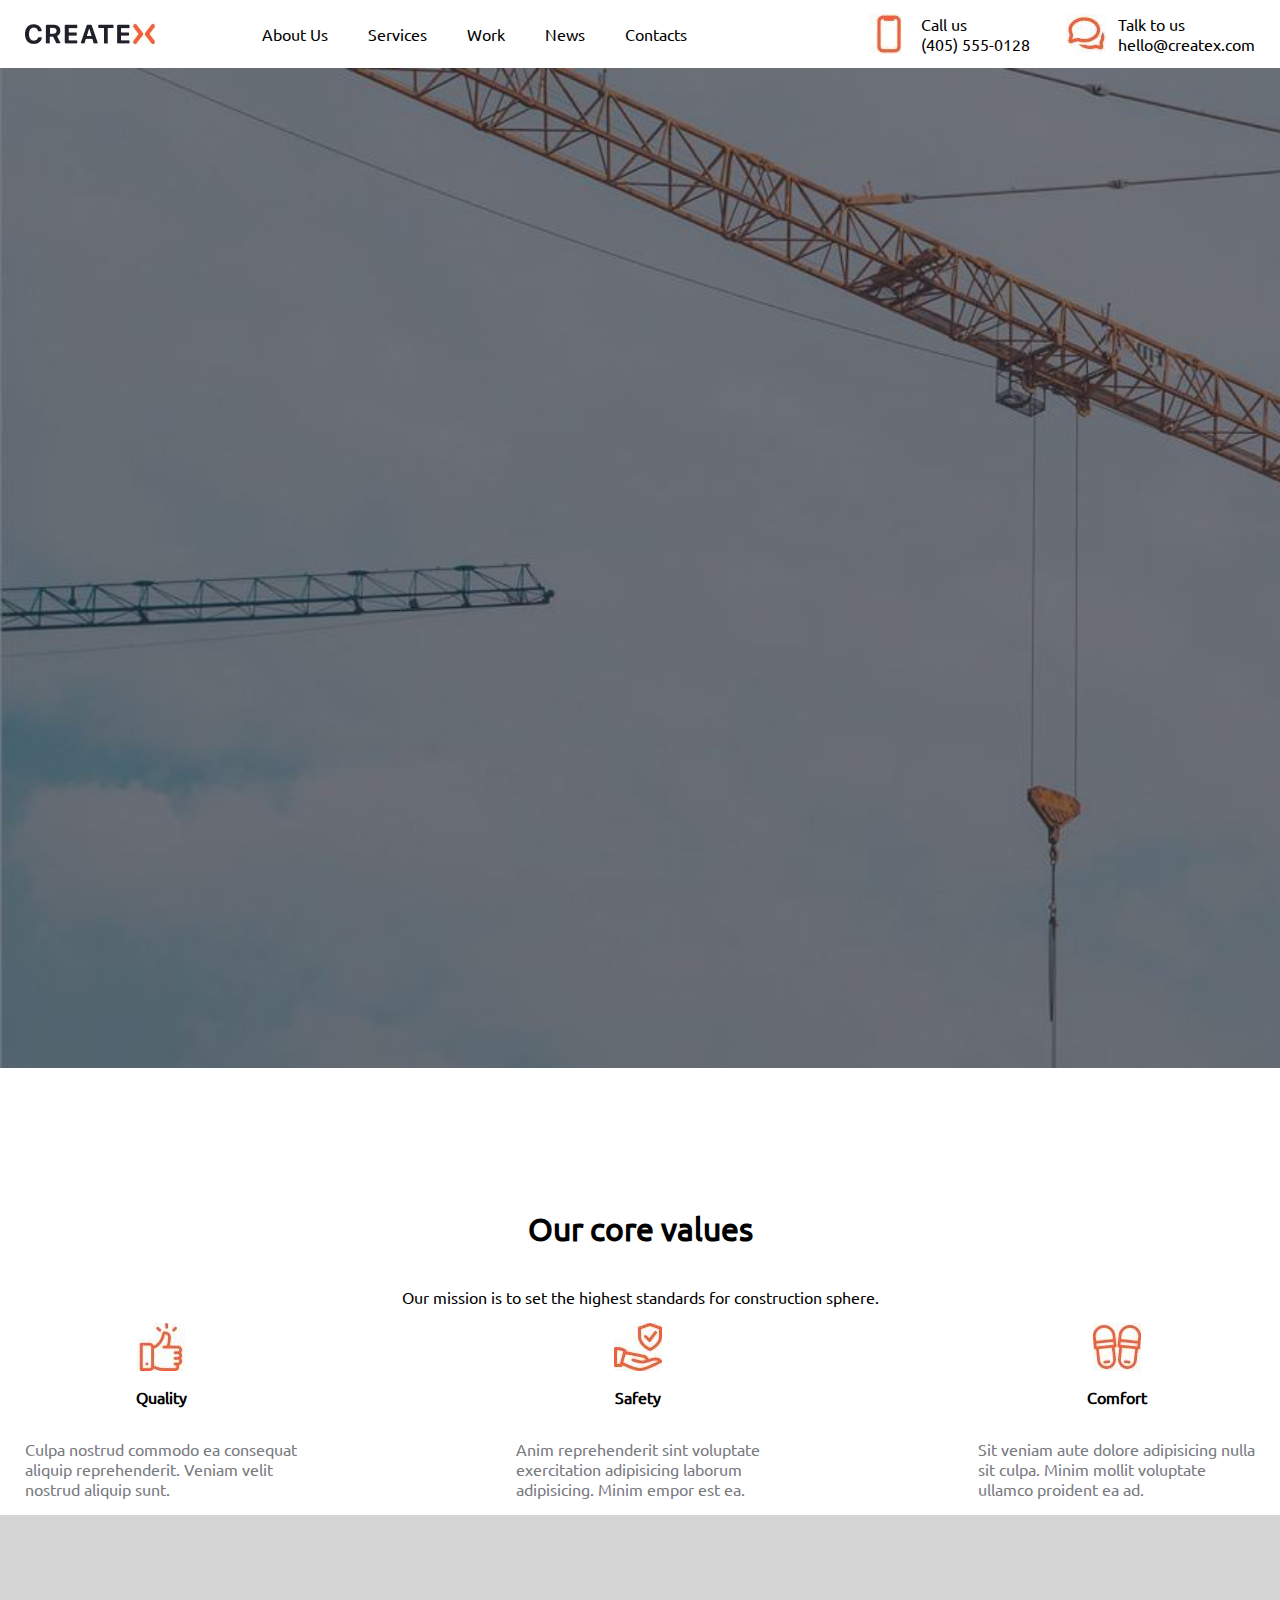
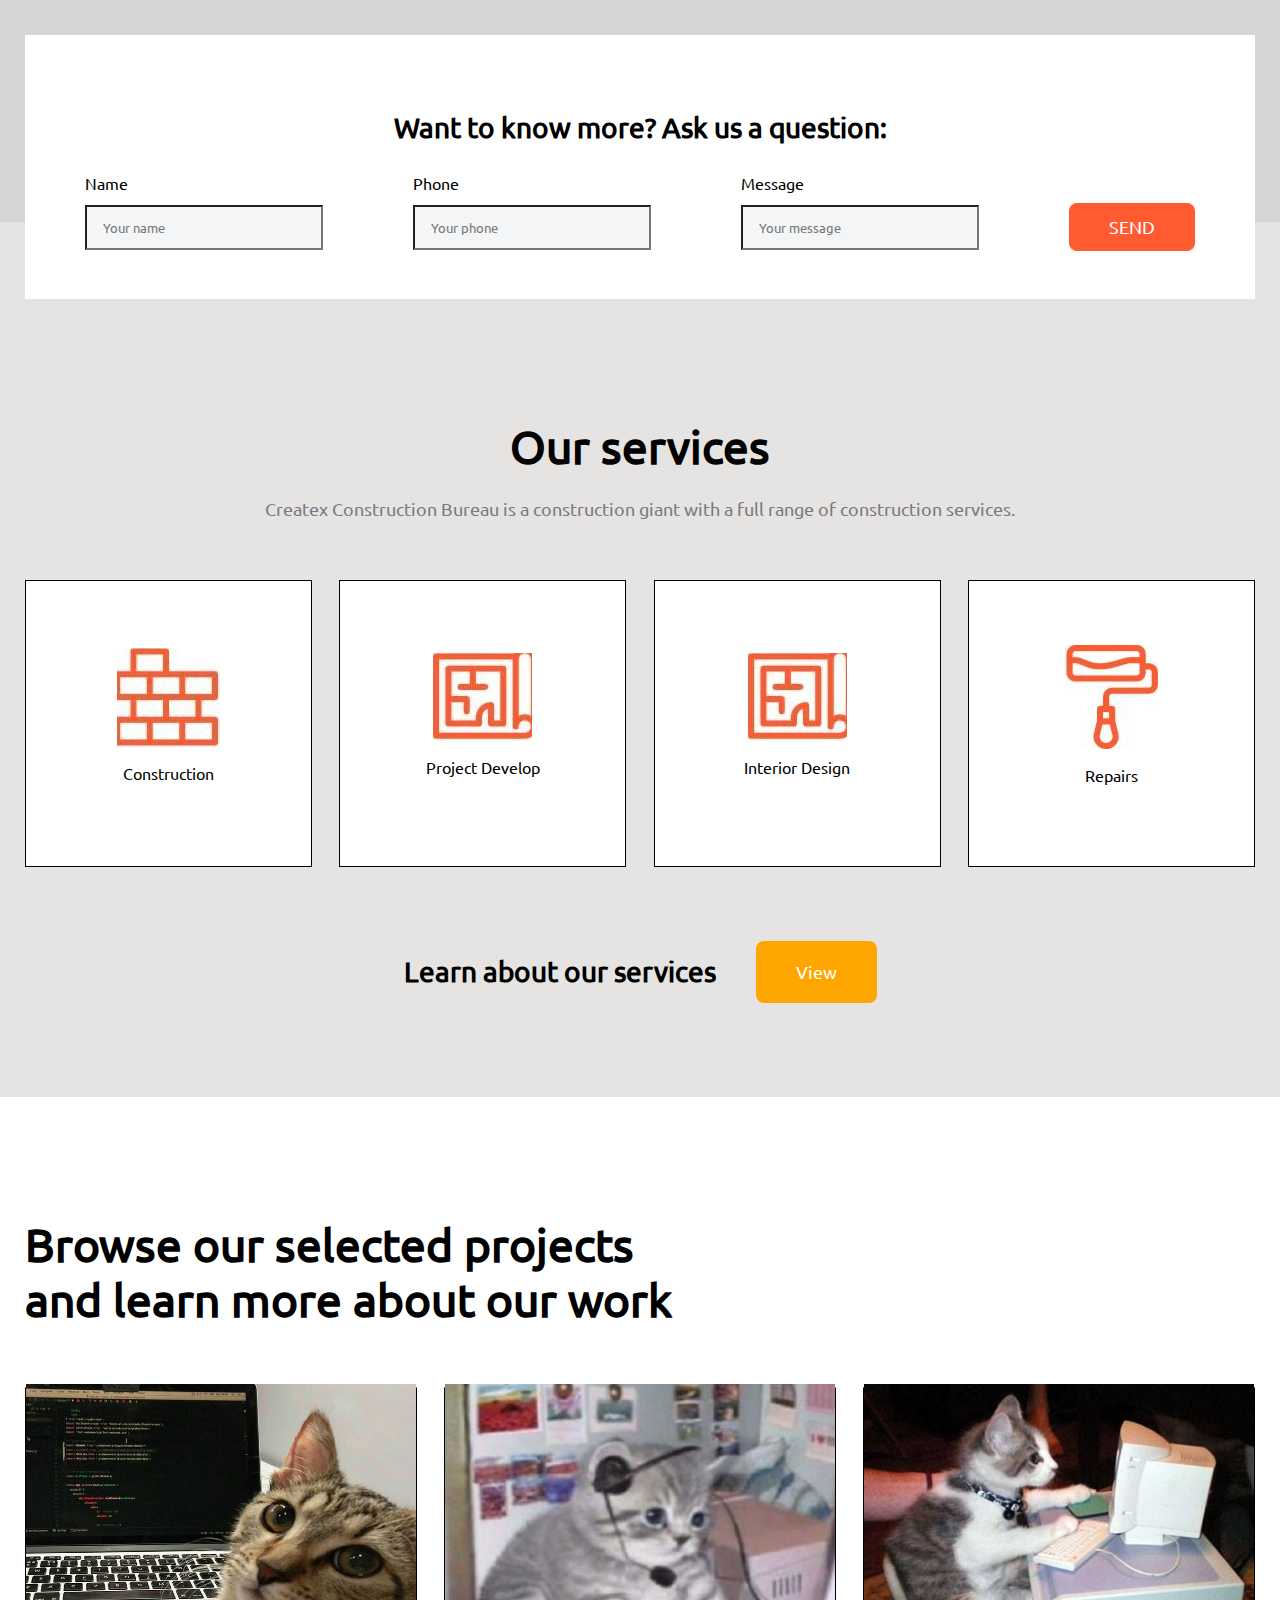
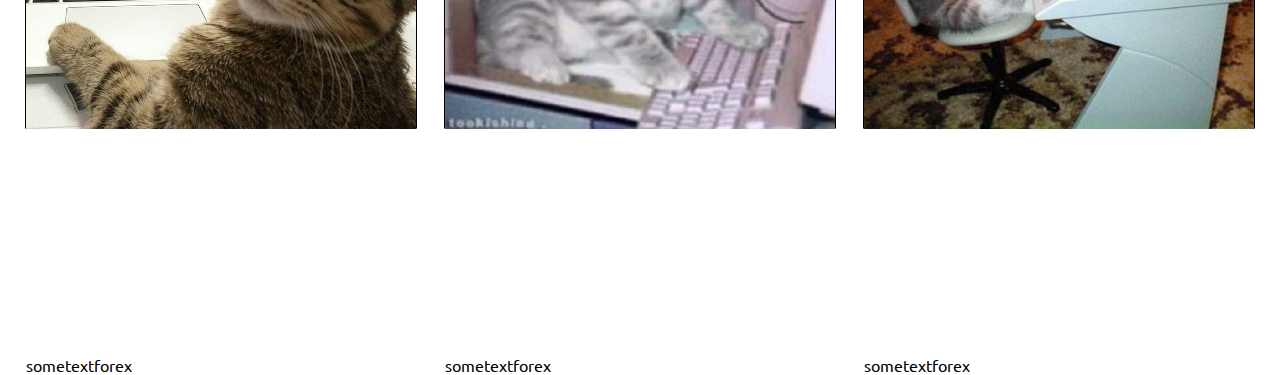
==== commit 8debd44c: "commit learning" ====
--- a/hero/hero.html
+++ b/hero/hero.html
@@ -36,6 +36,7 @@
                     </div>
                     
                 </div>
+                
                 <div class="mobileMenu">
                     <img src="img/icons8-menu.svg" alt="menu">
                 </div>
@@ -51,6 +52,20 @@
                         <p>Work</p>
                         <p>News</p>
                         <p>Contacts</p>
+                    </div>
+                    <div class="mobileMenuItems">
+                        <img src="img/phone.jpg" alt="phone">
+                        <div class="contactsInfo">
+                            <p>Call us</p>
+                            <p>(405) 555-0128</p>
+                        </div>
+                    </div>
+                    <div class="mobileMenuItems">
+                        <img src="img/chat.jpg" alt="email">
+                        <div class="contactsInfo">
+                            <p>Talk to us</p>
+                            <p>hello@createx.com</p>
+                        </div>
                     </div>
                 </div>
             </div>
--- a/hero/hero.css
+++ b/hero/hero.css
@@ -65,7 +65,6 @@
     padding: 8px 0px;
     display: flex;
     justify-content: flex-end;
-
 }
 .mobileMenuItems{
     display: flex;
@@ -227,7 +226,6 @@
     margin: 0;
     margin-bottom: 24px;
     margin-top: 120px;
-
 }
 .buildingsItem{
     display: flex;
@@ -251,12 +249,12 @@
 }
 [data-tooltip] {
     position: relative;  
-   }
-   [data-tooltip]::after {
+}
+[data-tooltip]::after {
     content: attr(data-tooltip); 
     position: absolute; 
     width: 300px;
-    bottom: 50px; right: 50px; /* Положение подсказки */
+    bottom: 50px; right: 50px; 
     background: #fff; 
     color: #000; 
     padding: 0.5em; 
@@ -264,11 +262,11 @@
     cursor: pointer;
     opacity: 0; 
     transition: 1s; 
-   } 
-   [data-tooltip]:hover::after {
-    opacity: 1; /* Показываем подсказку */
-    top: 2em; /* Положение подсказки */
-   }
+}
+[data-tooltip]:hover::after {
+    opacity: 1; 
+    top: 2em; 
+}
 .builderText{
     background-color: white;
     position: relative;
@@ -307,3 +305,90 @@
         flex-direction: column;
     }
 }
+
+@media (max-width: 1050px) {
+    .block {
+        width: 100%;
+        padding: 0 20px;
+    }
+
+    .serItems {
+        flex-direction: column;
+    }
+    .mobileMenu{
+        display: block;
+    }
+    .serItem {
+        width: 100%;
+        margin-bottom: 20px;
+    }
+
+    .serTitle {
+        font-size: 36px;
+        margin-top: 80px;
+    }
+
+    .serSubTitle {
+        font-size: 16px;
+        margin-bottom: 40px;
+    }
+
+    .buildingsItems {
+        flex-direction: column;
+    }
+
+    .buildingsItem {
+        width: 100%;
+        margin-bottom: 20px;
+    }
+}
+
+@media (max-width: 650px) {
+    
+    .headerWrapper{
+        padding: 8px 0px;
+    }
+    .mobileMenu{
+        display: block;
+    }
+    .navbar {
+        display: none;
+    }
+
+    .contacts {
+        display: none;
+    }
+
+    .formWrapper {
+        padding-top: 80px;
+    }
+
+    .formData {
+        flex-direction: column;
+    }
+
+    .serMore {
+        flex-direction: column;
+        margin-top: 40px;
+    }
+
+    .serButton {
+        padding: 16px 32px;
+        font-size: 16px;
+    }
+
+    .buildingsTitle {
+        font-size: 36px;
+        margin-top: 80px;
+    }
+
+    .buildingsItem {
+        width: 100%;
+        margin-bottom: 20px;
+    }
+}
+@media (min-width: 1051px) {
+    .mobileMenu {
+        display: none;
+    }
+}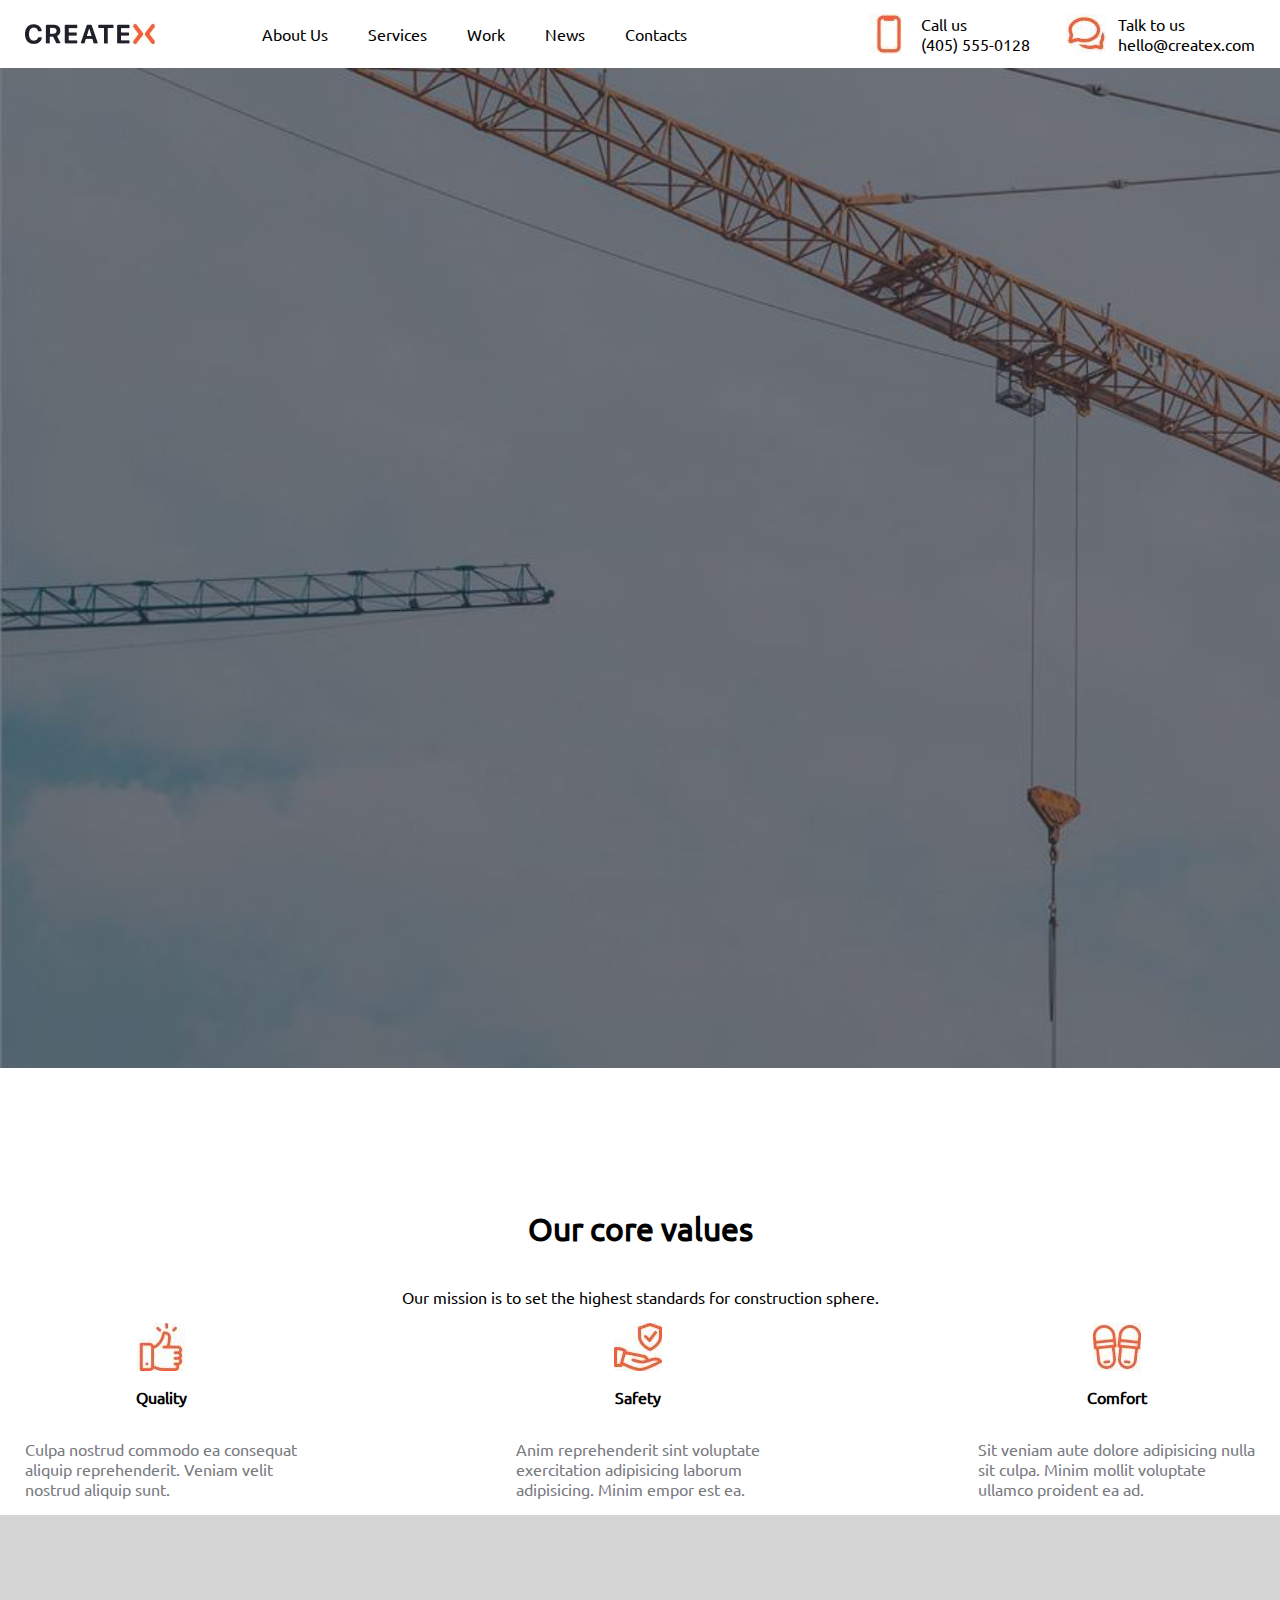
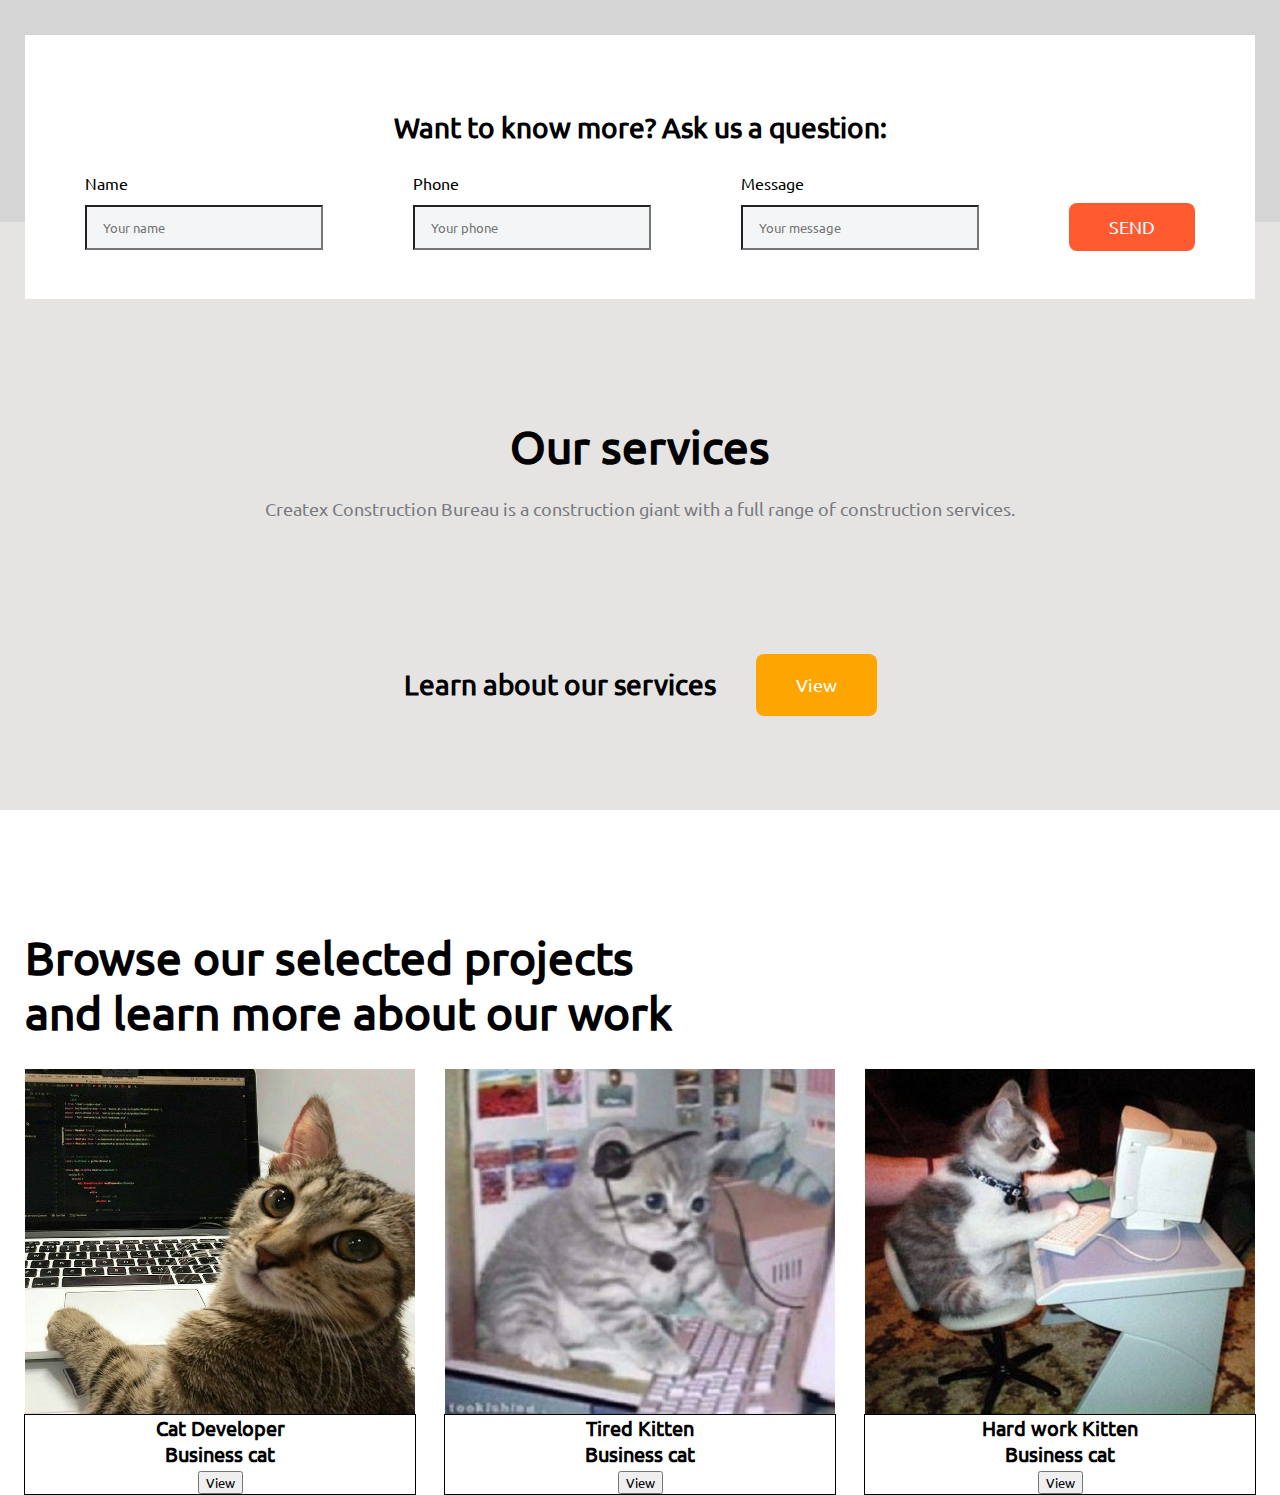
==== commit a00d60a4: "commit learning" ====
--- a/hero/hero.html
+++ b/hero/hero.html
@@ -138,15 +138,15 @@
                 <div class="buildingsItems">
                     <div class="buildingsItem">
                         <img src="img/cat1.jpeg" alt="build" class="buildpic">
-                        <p class="builderText" data-tooltip="Всплывающая подсказка">sometextforex</p>
+                        <span class="builderText" >Cat Developer<br>Business cat<br><button class="hideNseek">View</button></span>
                     </div>
                     <div class="buildingsItem">
                         <img src="img/cat3.jpeg" alt="build" class="buildpic">
-                        <p class="builderText" data-tooltip="Всплывающая подсказка">sometextforex</p>
+                        <span class="builderText" >Tired Kitten<br>Business cat<br><button class="hideNseek">View</button></span>
                     </div>
                     <div class="buildingsItem">
                         <img src="img/cat2.jpeg" alt="build" class="buildpic">
-                        <p class="builderText" data-tooltip="Всплывающая подсказка">sometextforex</p>
+                        <span class="builderText" >Hard work Kitten<br>Business cat<br><button class="hideNseek">View</button></span>
                     </div>
                 </div>
             </div>
--- a/hero/hero.css
+++ b/hero/hero.css
@@ -231,49 +231,31 @@
     display: flex;
     flex-direction: column;
     align-items: center;
-    border: 1px solid;
     width: 390px;
     height: 340px;
     justify-content: center;
     border-radius: 1px;
 }
 .buildingsItem img{
-    margin-top: 50px ;
-}
-
+    margin-top: 25px ;
+}
 .buildingsItems{
     display: flex;
     justify-content: space-between;
     width: 100%;
     margin-top: 60px;
-}
-[data-tooltip] {
-    position: relative;  
-}
-[data-tooltip]::after {
-    content: attr(data-tooltip); 
-    position: absolute; 
-    width: 300px;
-    bottom: 50px; right: 50px; 
-    background: #fff; 
-    color: #000; 
-    padding: 0.5em; 
-    box-shadow: 2px 2px 5px rgba(0, 0, 0, 0.3);
-    cursor: pointer;
-    opacity: 0; 
-    transition: 1s; 
-}
-[data-tooltip]:hover::after {
-    opacity: 1; 
-    top: 2em; 
 }
 .builderText{
     background-color: white;
-    position: relative;
-    top: 210px;
+    border: 1px solid;
     width: 390px;
     height: 95px;
-}
+    text-align: center;
+    font-weight: bold;
+    font-size: 20px;
+    cursor: pointer;
+}
+
 .buildpic{
     width: 390px;
     height: 345px;
@@ -340,9 +322,9 @@
     .buildingsItem {
         width: 100%;
         margin-bottom: 20px;
-    }
-}
-
+        padding: 40px;
+    }
+}
 @media (max-width: 650px) {
     
     .headerWrapper{
